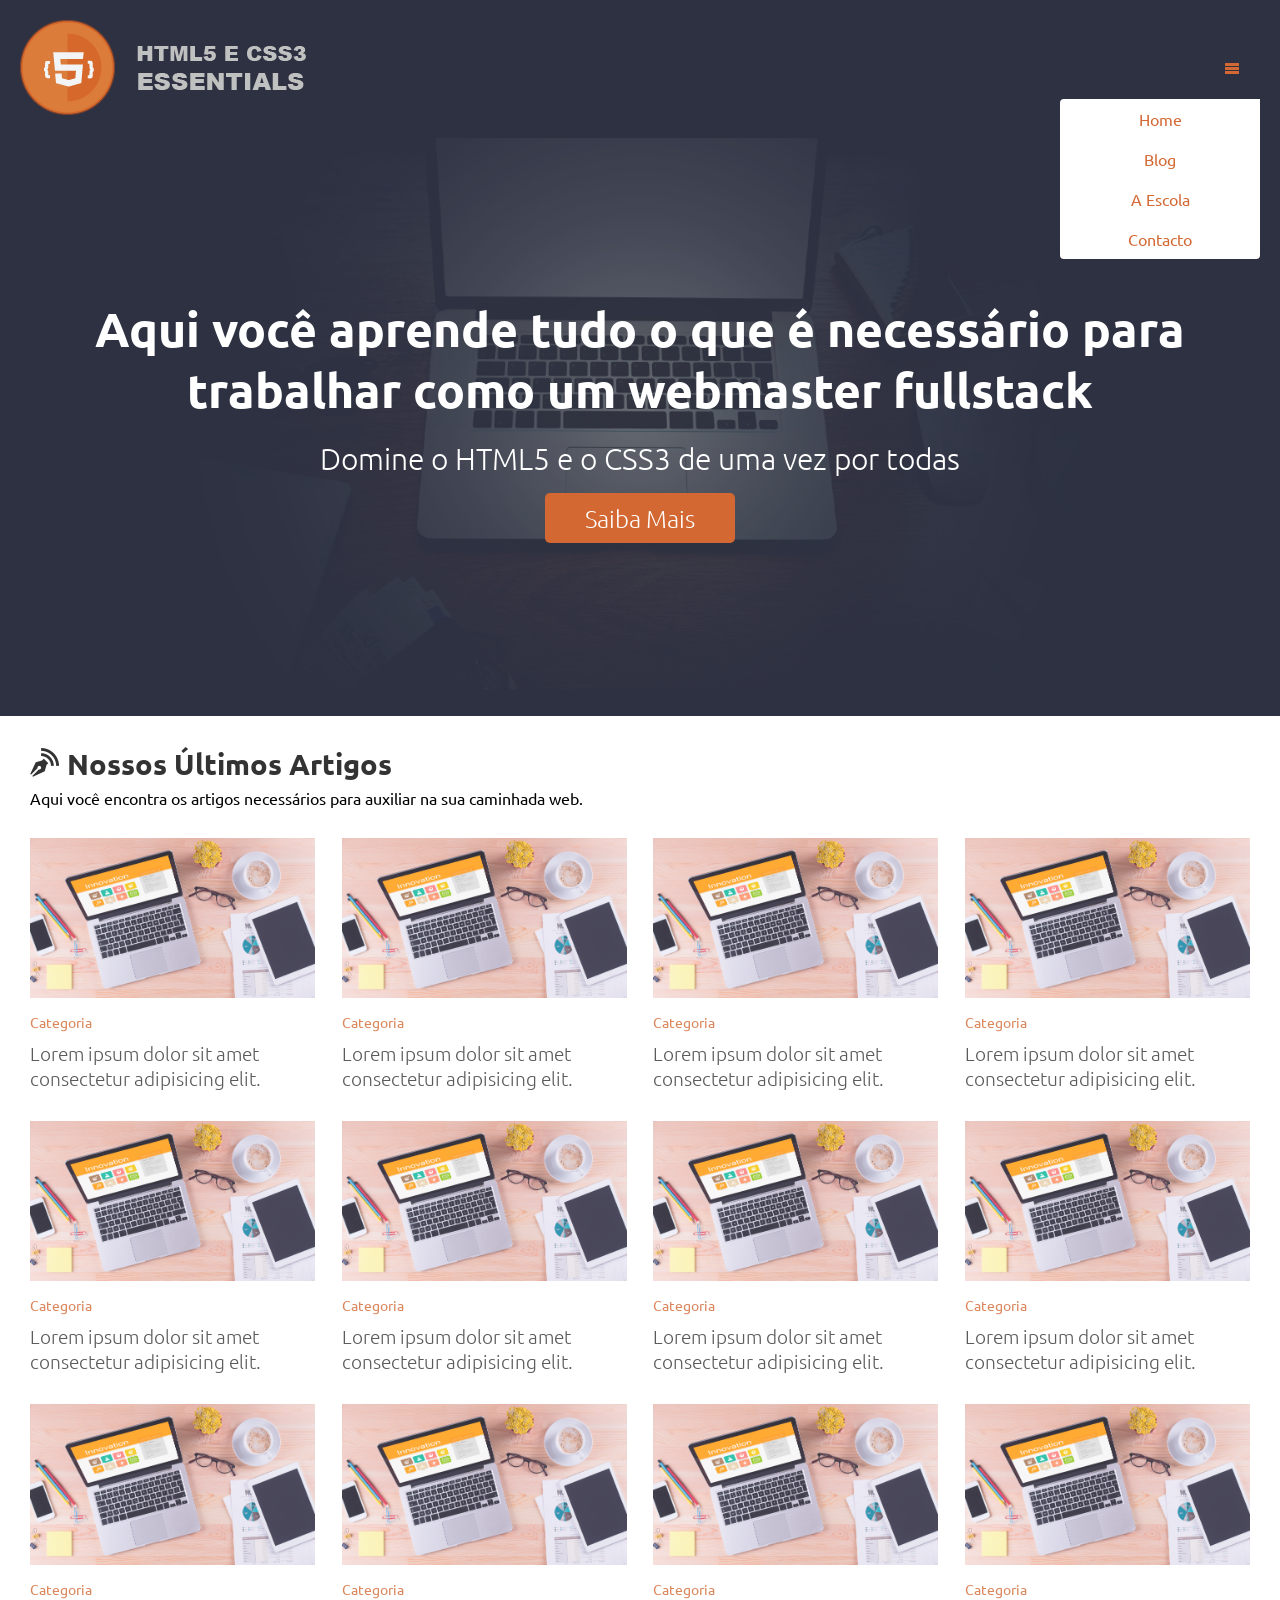
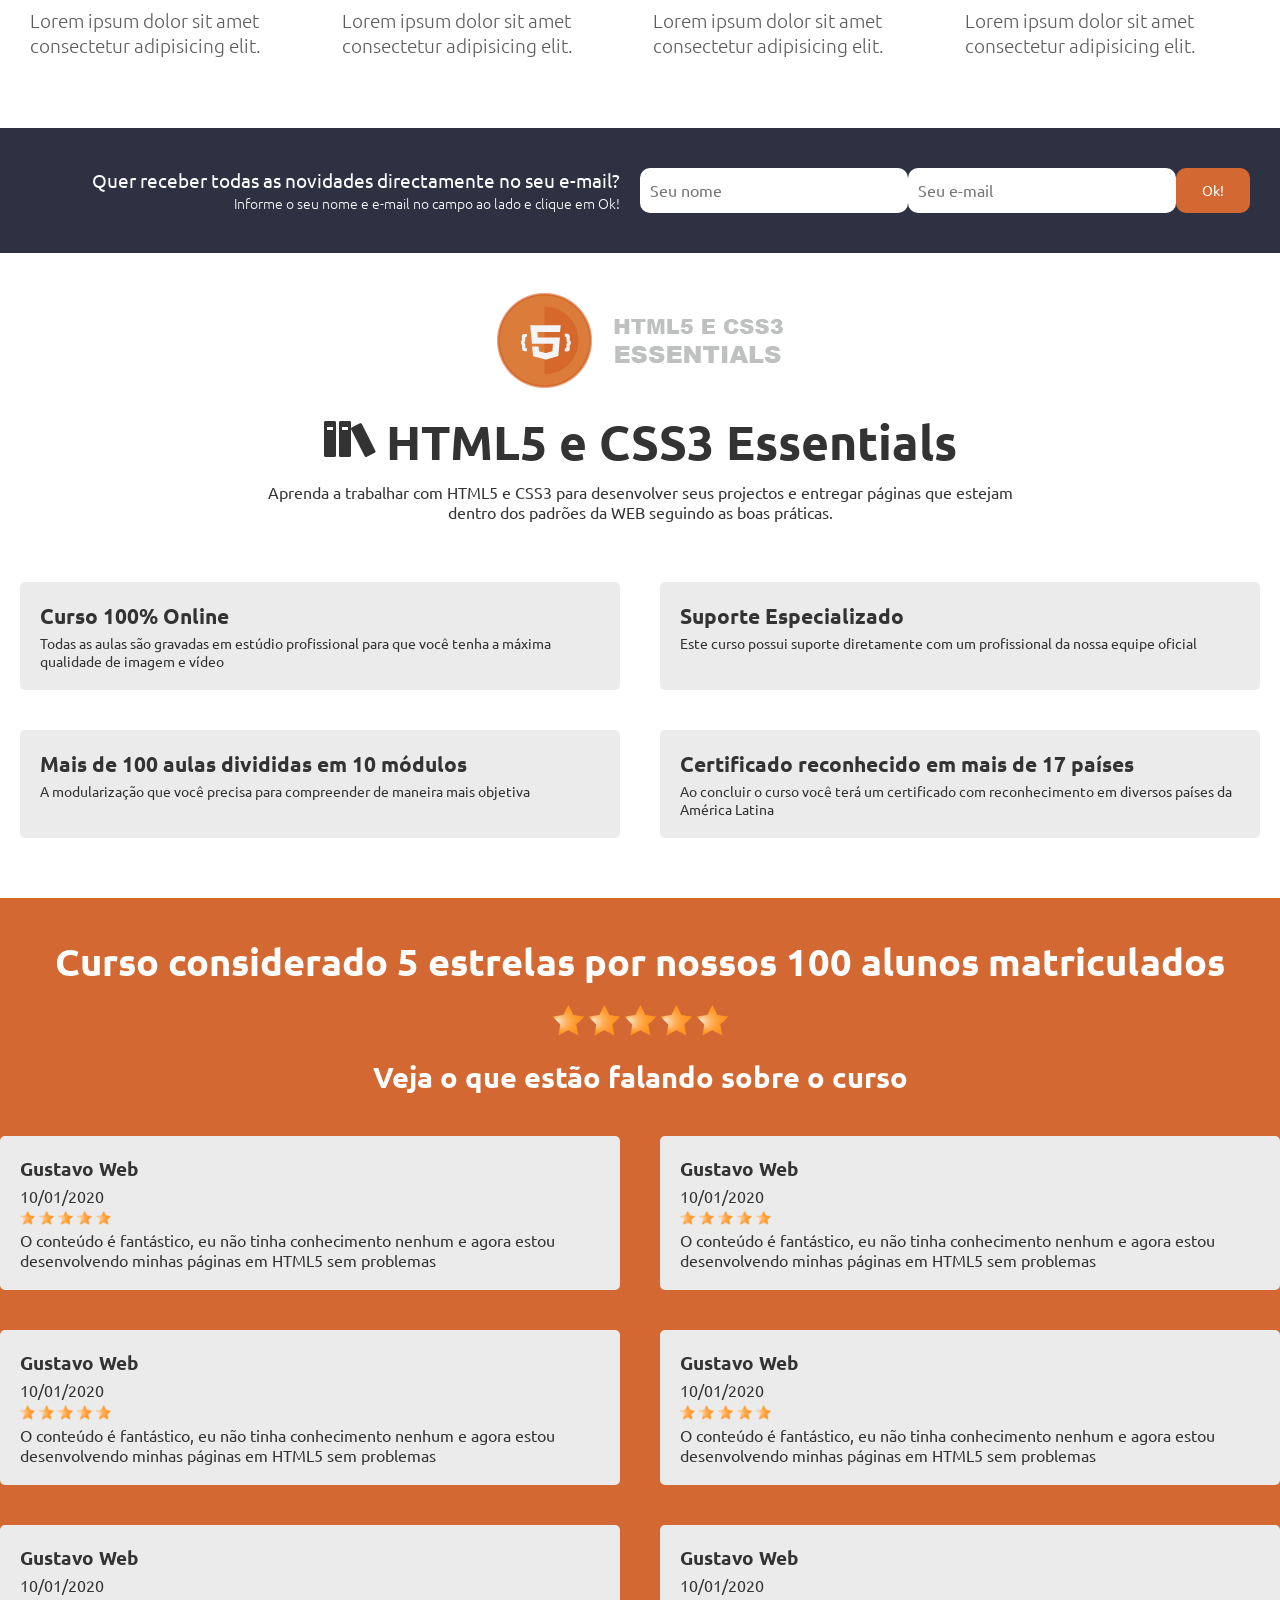
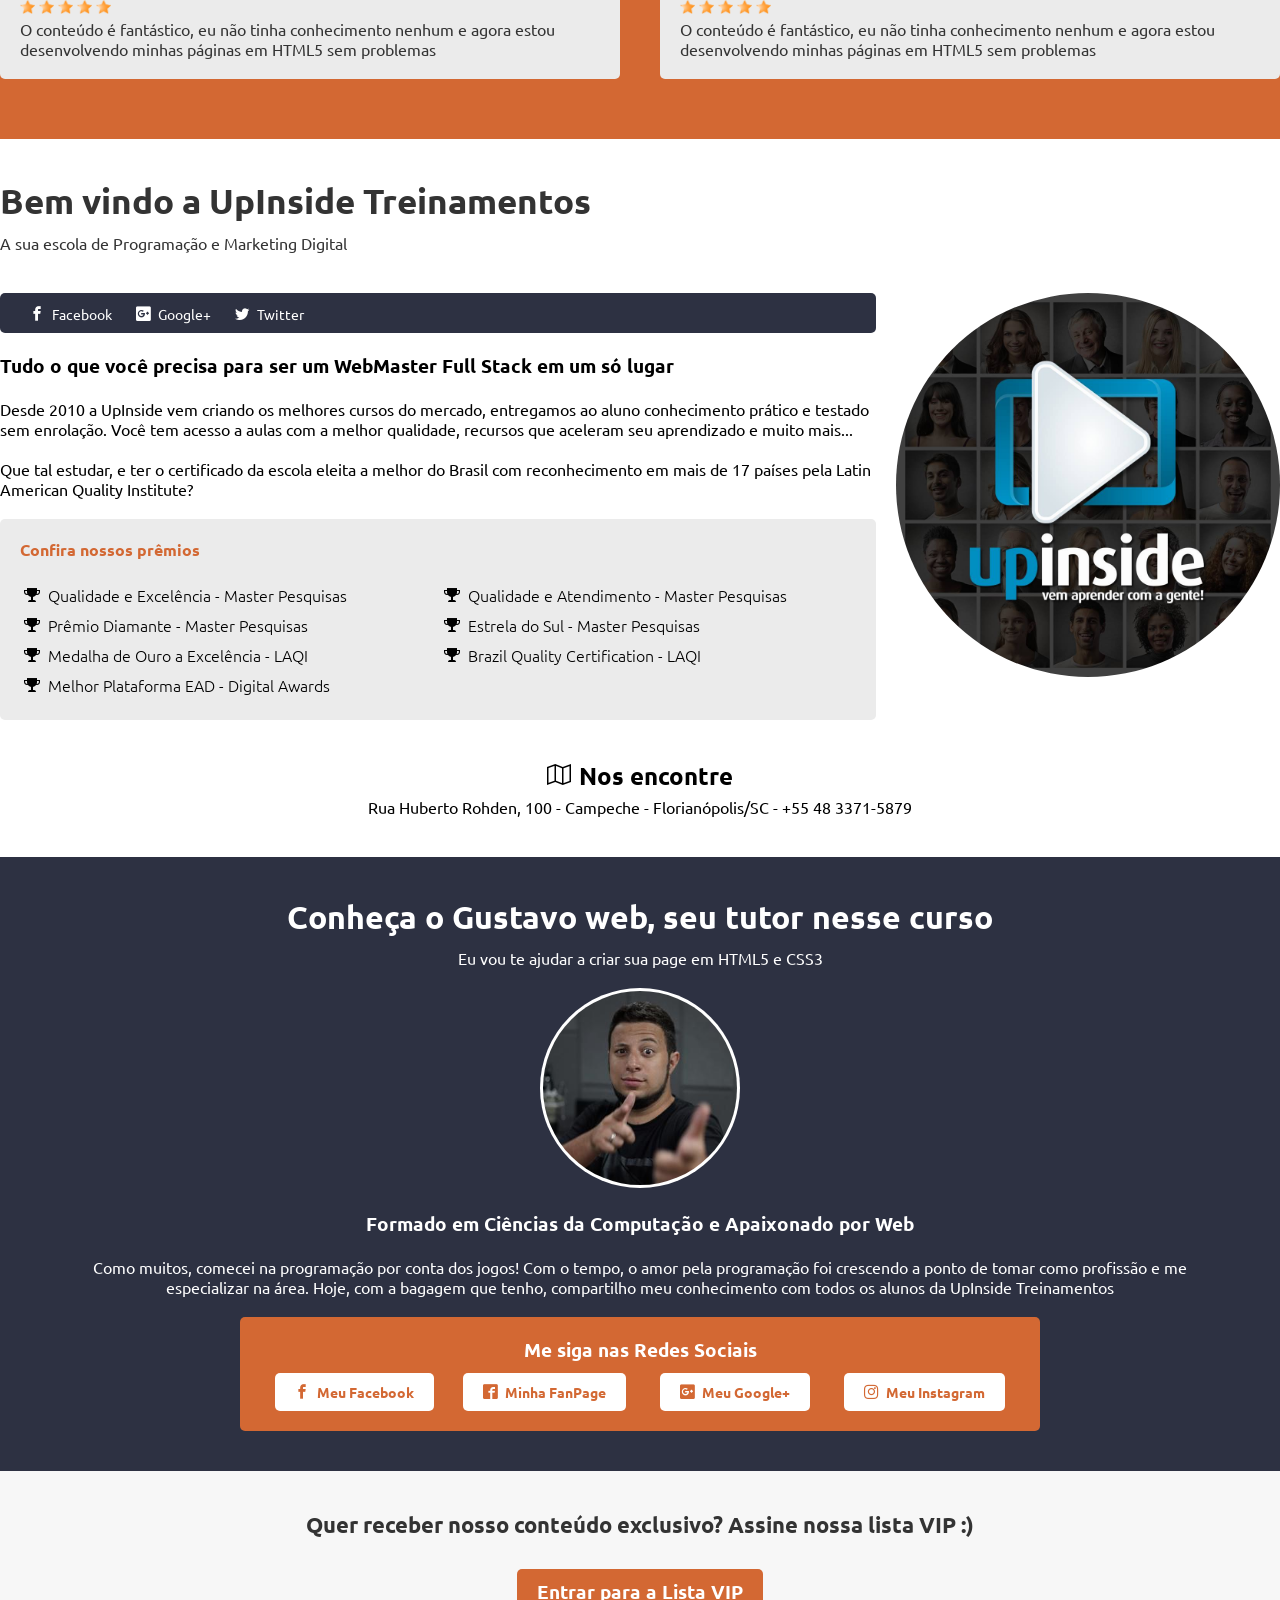
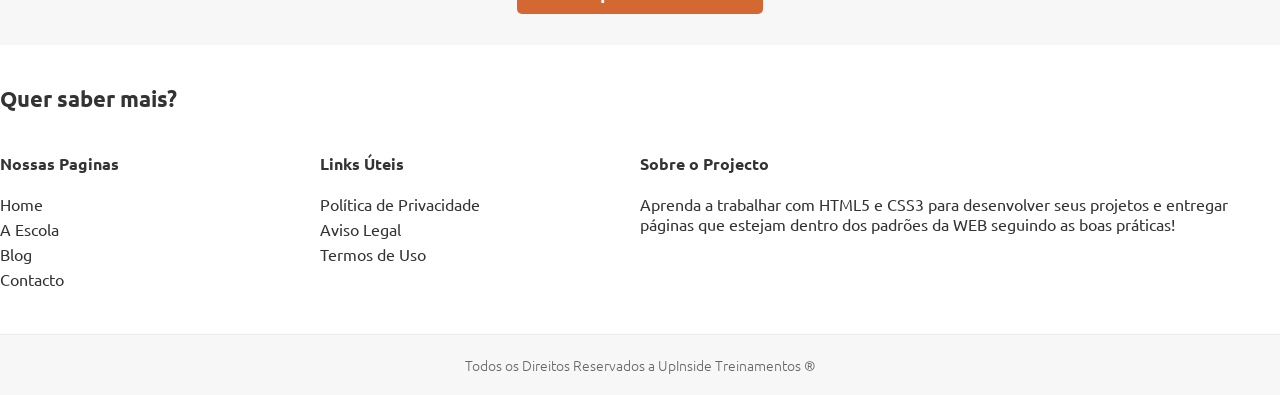
==== 07-responsivando-layout/index.html @ 3d7a9b1d "Criando o Menu Mobile" ====
<!DOCTYPE html>
<html lang="pt-PT">

<head>
    <title>HTML5 e CSS3 Essentials</title>
    <meta charset="UTF-8" />
    <meta name="viewport" content="width=device-width, initial-scale=1.0" />
    <link rel="stylesheet" href="_cdn/fonticon.css" type="text/css" />
    <link href="https://fonts.googleapis.com/css2?family=Ubuntu:wght@300;400;500;700&display=swap" rel="stylesheet" />
    <link rel="stylesheet" href="_cdn/boot.css" type="text/css" />
    <link rel="stylesheet" href="_cdn/style.css" type="text/css" />
</head>

<body>
    <header class="main_header">
        <div class="main_header_content">
            <a href="#" class="logo">
                <img src="_img/logo.png" alt="Bem-vindo ao projecto pratico HTML5 e CSS3 Essentals"
                    title="Bem-vindo ao projecto pratico HTML5 e CSS3 Essentals" />
            </a>

            <nav class="main_header_content_menu ds_none">
                <ul>
                    <li><a href="#">Home</a></li>
                    <li><a href="#">Blog</a></li>
                    <li><a href="#">A Escola</a></li>
                    <li><a href="#">Contacto</a></li>
                </ul>
            </nav>

            <nav class="main_header_content_menu_mobile">
                <ul>
                    <li>
                        <span class="main_header_content_menu_mobile_obj icon-menu icon-notext"></span>
                        <ul class="main_header_content_menu_mobile_sub">
                            <li><a href="#">Home</a></li>
                            <li><a href="#">Blog</a></li>
                            <li><a href="#">A Escola</a></li>
                            <li><a href="#">Contacto</a></li>
                        </ul>
                    </li>
                </ul>
            </nav>
        </div>
    </header>

    <main>
        <div class="main_cta">
            <article class="main_cta_content">
                <div class="main_cta_content_spacer">
                    <header>
                        <h1>
                            Aqui você aprende tudo o que é necessário para trabalhar como um
                            webmaster fullstack
                        </h1>
                        <p>Domine o HTML5 e o CSS3 de uma vez por todas</p>
                        <p>
                            <a href="#" class="btn">Saiba Mais</a>
                        </p>
                    </header>
                </div>
            </article>
        </div>

        <section class="main_blog">
            <header class="main_blog_header">
                <h1 class="icon-blog">Nossos Últimos Artigos</h1>
                <p>
                    Aqui você encontra os artigos necessários para auxiliar na sua
                    caminhada web.
                </p>
            </header>

            <article>
                <a href="#">
                    <img src="_img/post.jpg" alt="Lorem ipsum dolor" title="Lorem ipsum dolor" />
                </a>
                <p><a href="#" class="category">Categoria</a></p>
                <h2>
                    <a href="#" class="title">Lorem ipsum dolor sit amet consectetur adipisicing elit.</a>
                </h2>
            </article>

            <article>
                <a href="#">
                    <img src="_img/post.jpg" alt="Lorem ipsum dolor" title="Lorem ipsum dolor" />
                </a>
                <p><a href="#" class="category">Categoria</a></p>
                <h2>
                    <a href="#" class="title">Lorem ipsum dolor sit amet consectetur adipisicing elit.</a>
                </h2>
            </article>

            <article>
                <a href="#">
                    <img src="_img/post.jpg" alt="Lorem ipsum dolor" title="Lorem ipsum dolor" />
                </a>
                <p><a href="#" class="category">Categoria</a></p>
                <h2>
                    <a href="#" class="title">Lorem ipsum dolor sit amet consectetur adipisicing elit.</a>
                </h2>
            </article>

            <article>
                <a href="#">
                    <img src="_img/post.jpg" alt="Lorem ipsum dolor" title="Lorem ipsum dolor" />
                </a>
                <p><a href="#" class="category">Categoria</a></p>
                <h2>
                    <a href="#" class="title">Lorem ipsum dolor sit amet consectetur adipisicing elit.</a>
                </h2>
            </article>

            <article>
                <a href="#">
                    <img src="_img/post.jpg" alt="Lorem ipsum dolor" title="Lorem ipsum dolor" />
                </a>
                <p><a href="#" class="category">Categoria</a></p>
                <h2>
                    <a href="#" class="title">Lorem ipsum dolor sit amet consectetur adipisicing elit.</a>
                </h2>
            </article>

            <article>
                <a href="#">
                    <img src="_img/post.jpg" alt="Lorem ipsum dolor" title="Lorem ipsum dolor" />
                </a>
                <p><a href="#" class="category">Categoria</a></p>
                <h2>
                    <a href="#" class="title">Lorem ipsum dolor sit amet consectetur adipisicing elit.</a>
                </h2>
            </article>

            <article>
                <a href="#">
                    <img src="_img/post.jpg" alt="Lorem ipsum dolor" title="Lorem ipsum dolor" />
                </a>
                <p><a href="#" class="category">Categoria</a></p>
                <h2>
                    <a href="#" class="title">Lorem ipsum dolor sit amet consectetur adipisicing elit.</a>
                </h2>
            </article>

            <article>
                <a href="#">
                    <img src="_img/post.jpg" alt="Lorem ipsum dolor" title="Lorem ipsum dolor" />
                </a>
                <p><a href="#" class="category">Categoria</a></p>
                <h2>
                    <a href="#" class="title">Lorem ipsum dolor sit amet consectetur adipisicing elit.</a>
                </h2>
            </article>

            <article>
                <a href="#">
                    <img src="_img/post.jpg" alt="Lorem ipsum dolor" title="Lorem ipsum dolor" />
                </a>
                <p><a href="#" class="category">Categoria</a></p>
                <h2>
                    <a href="#" class="title">Lorem ipsum dolor sit amet consectetur adipisicing elit.</a>
                </h2>
            </article>

            <article>
                <a href="#">
                    <img src="_img/post.jpg" alt="Lorem ipsum dolor" title="Lorem ipsum dolor" />
                </a>
                <p><a href="#" class="category">Categoria</a></p>
                <h2>
                    <a href="#" class="title">Lorem ipsum dolor sit amet consectetur adipisicing elit.</a>
                </h2>
            </article>

            <article>
                <a href="#">
                    <img src="_img/post.jpg" alt="Lorem ipsum dolor" title="Lorem ipsum dolor" />
                </a>
                <p><a href="#" class="category">Categoria</a></p>
                <h2>
                    <a href="#" class="title">Lorem ipsum dolor sit amet consectetur adipisicing elit.</a>
                </h2>
            </article>

            <article>
                <a href="#">
                    <img src="_img/post.jpg" alt="Lorem ipsum dolor" title="Lorem ipsum dolor" />
                </a>
                <p><a href="#" class="category">Categoria</a></p>
                <h2>
                    <a href="#" class="title">Lorem ipsum dolor sit amet consectetur adipisicing elit.</a>
                </h2>
            </article>
        </section>

        <article class="main_optin">
            <div class="main_optin_content">
                <header>
                    <h1>Quer receber todas as novidades directamente no seu e-mail?</h1>
                    <p>Informe o seu nome e e-mail no campo ao lado e clique em Ok!</p>
                </header>

                <form>
                    <input type="text" name="nome" id="name" placeholder="Seu nome" />
                    <input type="email" name="email" id="email" placeholder="Seu e-mail" />
                    <button type="submit">Ok!</button>
                </form>
            </div>
        </article>

        <section class="main_course">
            <header class="main_course_header">
                <img src="_img/logo.png" alt="HTML5 e CSS3 Essentials" title="HTML5 e CSS3 Essentials" />
                <h1 class="icon-books">HTML5 e CSS3 Essentials</h1>
                <p>
                    Aprenda a trabalhar com HTML5 e CSS3 para desenvolver seus projectos
                    e entregar páginas que estejam dentro dos padrões da WEB seguindo as
                    boas práticas.
                </p>
            </header>

            <div class="main_course_content">
                <article>
                    <header>
                        <h2>Curso 100% Online</h2>
                        <p>
                            Todas as aulas são gravadas em estúdio profissional para que
                            você tenha a máxima qualidade de imagem e vídeo
                        </p>
                    </header>
                </article>

                <article>
                    <header>
                        <h2>Suporte Especializado</h2>
                        <p>
                            Este curso possui suporte diretamente com um profissional da
                            nossa equipe oficial
                        </p>
                    </header>
                </article>

                <article>
                    <header>
                        <h2>Mais de 100 aulas divididas em 10 módulos</h2>
                        <p>
                            A modularização que você precisa para compreender de maneira
                            mais objetiva
                        </p>
                    </header>
                </article>

                <article>
                    <header>
                        <h2>Certificado reconhecido em mais de 17 países</h2>
                        <p>
                            Ao concluir o curso você terá um certificado com reconhecimento
                            em diversos países da América Latina
                        </p>
                    </header>
                </article>
            </div>

            <div class="main_course_fullwidth">
                <div class="main_course_rating_content">
                    <article class="main_course_rating_content_title">
                        <header>
                            <h2>
                                Curso considerado 5 estrelas por nossos 100 alunos
                                matriculados
                            </h2>
                        </header>

                        <img src="_img/star.png" alt="Reviews do curso HTML5 e CSS3 Essentials"
                            title="Reviews do curso HTML5 e CSS3 Essentials" />
                        <img src="_img/star.png" alt="Reviews do curso HTML5 e CSS3 Essentials"
                            title="Reviews do curso HTML5 e CSS3 Essentials" />
                        <img src="_img/star.png" alt="Reviews do curso HTML5 e CSS3 Essentials"
                            title="Reviews do curso HTML5 e CSS3 Essentials" />
                        <img src="_img/star.png" alt="Reviews do curso HTML5 e CSS3 Essentials"
                            title="Reviews do curso HTML5 e CSS3 Essentials" />
                        <img src="_img/star.png" alt="Reviews do curso HTML5 e CSS3 Essentials"
                            title="Reviews do curso HTML5 e CSS3 Essentials" />
                    </article>

                    <section class="main_course_rating_content_comment">
                        <header>
                            <h2>Veja o que estão falando sobre o curso</h2>
                        </header>

                        <article>
                            <header>
                                <h3>Gustavo Web</h3>
                                <p>10/01/2020</p>
                                <img src="_img/star.png" alt="Reviews do curso HTML5 e CSS3 Essentials"
                                    title="Reviews do curso HTML5 e CSS3 Essentials" />
                                <img src="_img/star.png" alt="Reviews do curso HTML5 e CSS3 Essentials"
                                    title="Reviews do curso HTML5 e CSS3 Essentials" />
                                <img src="_img/star.png" alt="Reviews do curso HTML5 e CSS3 Essentials"
                                    title="Reviews do curso HTML5 e CSS3 Essentials" />
                                <img src="_img/star.png" alt="Reviews do curso HTML5 e CSS3 Essentials"
                                    title="Reviews do curso HTML5 e CSS3 Essentials" />
                                <img src="_img/star.png" alt="Reviews do curso HTML5 e CSS3 Essentials"
                                    title="Reviews do curso HTML5 e CSS3 Essentials" />
                            </header>
                            <p>
                                O conteúdo é fantástico, eu não tinha conhecimento nenhum e
                                agora estou desenvolvendo minhas páginas em HTML5 sem
                                problemas
                            </p>
                        </article>

                        <article>
                            <header>
                                <h3>Gustavo Web</h3>
                                <p>10/01/2020</p>
                                <img src="_img/star.png" alt="Reviews do curso HTML5 e CSS3 Essentials"
                                    title="Reviews do curso HTML5 e CSS3 Essentials" />
                                <img src="_img/star.png" alt="Reviews do curso HTML5 e CSS3 Essentials"
                                    title="Reviews do curso HTML5 e CSS3 Essentials" />
                                <img src="_img/star.png" alt="Reviews do curso HTML5 e CSS3 Essentials"
                                    title="Reviews do curso HTML5 e CSS3 Essentials" />
                                <img src="_img/star.png" alt="Reviews do curso HTML5 e CSS3 Essentials"
                                    title="Reviews do curso HTML5 e CSS3 Essentials" />
                                <img src="_img/star.png" alt="Reviews do curso HTML5 e CSS3 Essentials"
                                    title="Reviews do curso HTML5 e CSS3 Essentials" />
                            </header>
                            <p>
                                O conteúdo é fantástico, eu não tinha conhecimento nenhum e
                                agora estou desenvolvendo minhas páginas em HTML5 sem
                                problemas
                            </p>
                        </article>

                        <article>
                            <header>
                                <h3>Gustavo Web</h3>
                                <p>10/01/2020</p>
                                <img src="_img/star.png" alt="Reviews do curso HTML5 e CSS3 Essentials"
                                    title="Reviews do curso HTML5 e CSS3 Essentials" />
                                <img src="_img/star.png" alt="Reviews do curso HTML5 e CSS3 Essentials"
                                    title="Reviews do curso HTML5 e CSS3 Essentials" />
                                <img src="_img/star.png" alt="Reviews do curso HTML5 e CSS3 Essentials"
                                    title="Reviews do curso HTML5 e CSS3 Essentials" />
                                <img src="_img/star.png" alt="Reviews do curso HTML5 e CSS3 Essentials"
                                    title="Reviews do curso HTML5 e CSS3 Essentials" />
                                <img src="_img/star.png" alt="Reviews do curso HTML5 e CSS3 Essentials"
                                    title="Reviews do curso HTML5 e CSS3 Essentials" />
                            </header>
                            <p>
                                O conteúdo é fantástico, eu não tinha conhecimento nenhum e
                                agora estou desenvolvendo minhas páginas em HTML5 sem
                                problemas
                            </p>
                        </article>

                        <article>
                            <header>
                                <h3>Gustavo Web</h3>
                                <p>10/01/2020</p>
                                <img src="_img/star.png" alt="Reviews do curso HTML5 e CSS3 Essentials"
                                    title="Reviews do curso HTML5 e CSS3 Essentials" />
                                <img src="_img/star.png" alt="Reviews do curso HTML5 e CSS3 Essentials"
                                    title="Reviews do curso HTML5 e CSS3 Essentials" />
                                <img src="_img/star.png" alt="Reviews do curso HTML5 e CSS3 Essentials"
                                    title="Reviews do curso HTML5 e CSS3 Essentials" />
                                <img src="_img/star.png" alt="Reviews do curso HTML5 e CSS3 Essentials"
                                    title="Reviews do curso HTML5 e CSS3 Essentials" />
                                <img src="_img/star.png" alt="Reviews do curso HTML5 e CSS3 Essentials"
                                    title="Reviews do curso HTML5 e CSS3 Essentials" />
                            </header>
                            <p>
                                O conteúdo é fantástico, eu não tinha conhecimento nenhum e
                                agora estou desenvolvendo minhas páginas em HTML5 sem
                                problemas
                            </p>
                        </article>

                        <article>
                            <header>
                                <h3>Gustavo Web</h3>
                                <p>10/01/2020</p>
                                <img src="_img/star.png" alt="Reviews do curso HTML5 e CSS3 Essentials"
                                    title="Reviews do curso HTML5 e CSS3 Essentials" />
                                <img src="_img/star.png" alt="Reviews do curso HTML5 e CSS3 Essentials"
                                    title="Reviews do curso HTML5 e CSS3 Essentials" />
                                <img src="_img/star.png" alt="Reviews do curso HTML5 e CSS3 Essentials"
                                    title="Reviews do curso HTML5 e CSS3 Essentials" />
                                <img src="_img/star.png" alt="Reviews do curso HTML5 e CSS3 Essentials"
                                    title="Reviews do curso HTML5 e CSS3 Essentials" />
                                <img src="_img/star.png" alt="Reviews do curso HTML5 e CSS3 Essentials"
                                    title="Reviews do curso HTML5 e CSS3 Essentials" />
                            </header>
                            <p>
                                O conteúdo é fantástico, eu não tinha conhecimento nenhum e
                                agora estou desenvolvendo minhas páginas em HTML5 sem
                                problemas
                            </p>
                        </article>

                        <article>
                            <header>
                                <h3>Gustavo Web</h3>
                                <p>10/01/2020</p>
                                <img src="_img/star.png" alt="Reviews do curso HTML5 e CSS3 Essentials"
                                    title="Reviews do curso HTML5 e CSS3 Essentials" />
                                <img src="_img/star.png" alt="Reviews do curso HTML5 e CSS3 Essentials"
                                    title="Reviews do curso HTML5 e CSS3 Essentials" />
                                <img src="_img/star.png" alt="Reviews do curso HTML5 e CSS3 Essentials"
                                    title="Reviews do curso HTML5 e CSS3 Essentials" />
                                <img src="_img/star.png" alt="Reviews do curso HTML5 e CSS3 Essentials"
                                    title="Reviews do curso HTML5 e CSS3 Essentials" />
                                <img src="_img/star.png" alt="Reviews do curso HTML5 e CSS3 Essentials"
                                    title="Reviews do curso HTML5 e CSS3 Essentials" />
                            </header>
                            <p>
                                O conteúdo é fantástico, eu não tinha conhecimento nenhum e
                                agora estou desenvolvendo minhas páginas em HTML5 sem
                                problemas
                            </p>
                        </article>
                    </section>
                </div>
            </div>
        </section>

        <div class="main_school">
            <section class="main_school_content">
                <header class="main_school_header">
                    <h1>Bem vindo a UpInside Treinamentos</h1>
                    <p>A sua escola de Programação e Marketing Digital</p>
                </header>

                <div class="main_school_content_left">
                    <article class="main_school_content_left_content">
                        <header>
                            <p>
                                <a href="#"><span class="icon-facebook">Facebook</a></span>
                                <a href="#"><span class="icon-google-plus2">Google+</a></span>
                                <a href="#"><span class="icon-twitter">Twitter</a></span>
                            </p>
                            <h2>
                                Tudo o que você precisa para ser um WebMaster Full Stack em um
                                só lugar
                            </h2>
                        </header>

                        <p>
                            Desde 2010 a UpInside vem criando os melhores cursos do mercado,
                            entregamos ao aluno conhecimento prático e testado sem enrolação.
                            Você tem acesso a aulas com a melhor qualidade, recursos que
                            aceleram seu aprendizado e muito mais...
                        </p>
                        <p>
                            Que tal estudar, e ter o certificado da escola eleita a melhor do
                            Brasil com reconhecimento em mais de 17 países pela Latin American
                            Quality Institute?
                        </p>
                    </article>

                    <section class="main_school_list">
                        <header>
                            <h2>Confira nossos prêmios</h2>
                        </header>

                        <article>
                            <header>
                                <h3 class="icon-trophy">Qualidade e Excelência - Master Pesquisas</h3>
                            </header>
                        </article>

                        <article>
                            <header>
                                <h3 class="icon-trophy">Qualidade e Atendimento - Master Pesquisas</h3>
                            </header>
                        </article>

                        <article>
                            <header>
                                <h3 class="icon-trophy">Prêmio Diamante - Master Pesquisas</h3>
                            </header>
                        </article>

                        <article>
                            <header>
                                <h3 class="icon-trophy">Estrela do Sul - Master Pesquisas</h3>
                            </header>
                        </article>

                        <article>
                            <header>
                                <h3 class="icon-trophy">Medalha de Ouro a Excelência - LAQI</h3>
                            </header>
                        </article>

                        <article>
                            <header>
                                <h3 class="icon-trophy">Brazil Quality Certification - LAQI</h3>
                            </header>
                        </article>

                        <article>
                            <header>
                                <h3 class="icon-trophy">Melhor Plataforma EAD - Digital Awards</h3>
                            </header>
                        </article>
                    </section>
                </div>

                <div class="main_school_content_right">
                    <img src="_img/upinside.jpg" alt="UpInside Treinamentos" title="UpInside Treinamentos" />
                </div>

                <article class="main_school_address">
                    <header>
                        <h2 class="icon-map2">Nos encontre</h2>
                    </header>
                    <p>
                        Rua Huberto Rohden, 100 - Campeche - Florianópolis/SC - +55 48
                        3371-5879
                    </p>
                </article>
            </section>
        </div>

        <section class="main_tutor">
            <div class="main_tutor_content">
                <header>
                    <h1>Conheça o Gustavo web, seu tutor nesse curso</h1>
                    <p>Eu vou te ajudar a criar sua page em HTML5 e CSS3</p>
                </header>

                <div class="main_tutor_content_img">
                    <img src="_img/gustavoweb.jpg" alt="Gustavo Web" title="Gustavo Web" />
                </div>

                <article class="main_course_content_history">
                    <header>
                        <h2>Formado em Ciências da Computação e Apaixonado por Web</h2>
                    </header>

                    <p>
                        Como muitos, comecei na programação por conta dos jogos! Com o
                        tempo, o amor pela programação foi crescendo a ponto de tomar como
                        profissão e me especializar na área. Hoje, com a bagagem que tenho,
                        compartilho meu conhecimento com todos os alunos da UpInside
                        Treinamentos
                    </p>
                </article>

                <section class="main_tutor_social_network">
                    <header>
                        <h2>Me siga nas Redes Sociais</h2>
                    </header>

                    <article>
                        <header>
                            <h3><a class="icon-facebook" href="#">Meu Facebook</a></h3>
                        </header>
                    </article>

                    <article>
                        <header>
                            <h3><a class="icon-facebook2" href="#">Minha FanPage</a></h3>
                        </header>
                    </article>

                    <article>
                        <header>
                            <h3><a class="icon-google-plus2" href="#">Meu Google+</a></h3>
                        </header>
                    </article>

                    <article>
                        <header>
                            <h3><a class="icon-instagram" href="#">Meu Instagram</a></h3>
                        </header>
                    </article>
                </section>
            </div>
        </section>
    </main>

    <section class="main_optin_footer">
        <div class="main_optin_footer_content">
            <header>
                <h1>
                    Quer receber nosso conteúdo exclusivo? Assine nossa lista VIP :)
                </h1>
            </header>

            <article>
                <header>
                    <h2><a href="#" class="btn">Entrar para a Lista VIP</a></h2>
                </header>
            </article>
        </div>
    </section>

    <section class="main_footer">
        <header>
            <h1>Quer saber mais?</h1>
        </header>

        <article class="main_footer_our_pages">
            <header>
                <h2>Nossas Paginas</h2>
            </header>

            <ul>
                <li><a href="#">Home</a></li>
                <li><a href="#">A Escola</a></li>
                <li><a href="#">Blog</a></li>
                <li><a href="#">Contacto</a></li>
            </ul>
        </article>

        <article class="main_footer_links">
            <header>
                <h2>Links Úteis</h2>
            </header>

            <ul>
                <li><a href="#">Política de Privacidade</a></li>
                <li><a href="#">Aviso Legal</a></li>
                <li><a href="#">Termos de Uso</a></li>
            </ul>
        </article>

        <article class="main_footer_about">
            <header>
                <h2>Sobre o Projecto</h2>
            </header>

            <p>
                Aprenda a trabalhar com HTML5 e CSS3 para desenvolver seus projetos e
                entregar páginas que estejam dentro dos padrões da WEB seguindo as
                boas práticas!
            </p>
        </article>
    </section>

    <footer class="main_footer_rights">
        <p>Todos os Direitos Reservados a UpInside Treinamentos ®</p>
    </footer>
</body>

</html>
---- 07-responsivando-layout/_cdn/fonticon.css ----
@font-face {
    font-family: 'icomoon';
    src:    url('fonts/icomoon.eot?y0waze');
    src:    url('fonts/icomoon.eot?y0waze#iefix') format('embedded-opentype'),
        url('fonts/icomoon.ttf?y0waze') format('truetype'),
        url('fonts/icomoon.woff?y0waze') format('woff'),
        url('fonts/icomoon.svg?y0waze#icomoon') format('svg');
    font-weight: normal;
    font-style: normal;
}

[class^="icon-"]:before, [class*=" icon-"]:before {
    font-family: 'icomoon';
    speak: none;
    font-style: normal;
    font-weight: normal;
    font-variant: normal;
    text-transform: none;
    line-height: 1.2;
    font-size: 1em;
    margin-right: 8px;


    /* Render Font */
    -webkit-font-smoothing: antialiased;
    -moz-osx-font-smoothing: grayscale;
}

.icon-notext,
.icon-notext:before{
    margin: 0 !important;
    text-align: center;
}

.icon-home:before {
    content: "\e900";
}
.icon-home2:before {
    content: "\e901";
}
.icon-home3:before {
    content: "\e902";
}
.icon-office:before {
    content: "\e903";
}
.icon-newspaper:before {
    content: "\e904";
}
.icon-pencil:before {
    content: "\e905";
}
.icon-pencil2:before {
    content: "\e906";
}
.icon-quill:before {
    content: "\e907";
}
.icon-pen:before {
    content: "\e908";
}
.icon-blog:before {
    content: "\e909";
}
.icon-eyedropper:before {
    content: "\e90a";
}
.icon-droplet:before {
    content: "\e90b";
}
.icon-paint-format:before {
    content: "\e90c";
}
.icon-image:before {
    content: "\e90d";
}
.icon-images:before {
    content: "\e90e";
}
.icon-camera:before {
    content: "\e90f";
}
.icon-headphones:before {
    content: "\e910";
}
.icon-music:before {
    content: "\e911";
}
.icon-play:before {
    content: "\e912";
}
.icon-film:before {
    content: "\e913";
}
.icon-video-camera:before {
    content: "\e914";
}
.icon-dice:before {
    content: "\e915";
}
.icon-pacman:before {
    content: "\e916";
}
.icon-spades:before {
    content: "\e917";
}
.icon-clubs:before {
    content: "\e918";
}
.icon-diamonds:before {
    content: "\e919";
}
.icon-bullhorn:before {
    content: "\e91a";
}
.icon-connection:before {
    content: "\e91b";
}
.icon-podcast:before {
    content: "\e91c";
}
.icon-feed:before {
    content: "\e91d";
}
.icon-mic:before {
    content: "\e91e";
}
.icon-book:before {
    content: "\e91f";
}
.icon-books:before {
    content: "\e920";
}
.icon-library:before {
    content: "\e921";
}
.icon-file-text:before {
    content: "\e922";
}
.icon-profile:before {
    content: "\e923";
}
.icon-file-empty:before {
    content: "\e924";
}
.icon-files-empty:before {
    content: "\e925";
}
.icon-file-text2:before {
    content: "\e926";
}
.icon-file-picture:before {
    content: "\e927";
}
.icon-file-music:before {
    content: "\e928";
}
.icon-file-play:before {
    content: "\e929";
}
.icon-file-video:before {
    content: "\e92a";
}
.icon-file-zip:before {
    content: "\e92b";
}
.icon-copy:before {
    content: "\e92c";
}
.icon-paste:before {
    content: "\e92d";
}
.icon-stack:before {
    content: "\e92e";
}
.icon-folder:before {
    content: "\e92f";
}
.icon-folder-open:before {
    content: "\e930";
}
.icon-folder-plus:before {
    content: "\e931";
}
.icon-folder-minus:before {
    content: "\e932";
}
.icon-folder-download:before {
    content: "\e933";
}
.icon-folder-upload:before {
    content: "\e934";
}
.icon-price-tag:before {
    content: "\e935";
}
.icon-price-tags:before {
    content: "\e936";
}
.icon-barcode:before {
    content: "\e937";
}
.icon-qrcode:before {
    content: "\e938";
}
.icon-ticket:before {
    content: "\e939";
}
.icon-cart:before {
    content: "\e93a";
}
.icon-coin-dollar:before {
    content: "\e93b";
}
.icon-coin-euro:before {
    content: "\e93c";
}
.icon-coin-pound:before {
    content: "\e93d";
}
.icon-coin-yen:before {
    content: "\e93e";
}
.icon-credit-card:before {
    content: "\e93f";
}
.icon-calculator:before {
    content: "\e940";
}
.icon-lifebuoy:before {
    content: "\e941";
}
.icon-phone:before {
    content: "\e942";
}
.icon-phone-hang-up:before {
    content: "\e943";
}
.icon-address-book:before {
    content: "\e944";
}
.icon-envelop:before {
    content: "\e945";
}
.icon-pushpin:before {
    content: "\e946";
}
.icon-location:before {
    content: "\e947";
}
.icon-location2:before {
    content: "\e948";
}
.icon-compass:before {
    content: "\e949";
}
.icon-compass2:before {
    content: "\e94a";
}
.icon-map:before {
    content: "\e94b";
}
.icon-map2:before {
    content: "\e94c";
}
.icon-history:before {
    content: "\e94d";
}
.icon-clock:before {
    content: "\e94e";
}
.icon-clock2:before {
    content: "\e94f";
}
.icon-alarm:before {
    content: "\e950";
}
.icon-bell:before {
    content: "\e951";
}
.icon-stopwatch:before {
    content: "\e952";
}
.icon-calendar:before {
    content: "\e953";
}
.icon-printer:before {
    content: "\e954";
}
.icon-keyboard:before {
    content: "\e955";
}
.icon-display:before {
    content: "\e956";
}
.icon-laptop:before {
    content: "\e957";
}
.icon-mobile:before {
    content: "\e958";
}
.icon-mobile2:before {
    content: "\e959";
}
.icon-tablet:before {
    content: "\e95a";
}
.icon-tv:before {
    content: "\e95b";
}
.icon-drawer:before {
    content: "\e95c";
}
.icon-drawer2:before {
    content: "\e95d";
}
.icon-box-add:before {
    content: "\e95e";
}
.icon-box-remove:before {
    content: "\e95f";
}
.icon-download:before {
    content: "\e960";
}
.icon-upload:before {
    content: "\e961";
}
.icon-floppy-disk:before {
    content: "\e962";
}
.icon-drive:before {
    content: "\e963";
}
.icon-database:before {
    content: "\e964";
}
.icon-undo:before {
    content: "\e965";
}
.icon-redo:before {
    content: "\e966";
}
.icon-undo2:before {
    content: "\e967";
}
.icon-redo2:before {
    content: "\e968";
}
.icon-forward:before {
    content: "\e969";
}
.icon-reply:before {
    content: "\e96a";
}
.icon-bubble:before {
    content: "\e96b";
}
.icon-bubbles:before {
    content: "\e96c";
}
.icon-bubbles2:before {
    content: "\e96d";
}
.icon-bubble2:before {
    content: "\e96e";
}
.icon-bubbles3:before {
    content: "\e96f";
}
.icon-bubbles4:before {
    content: "\e970";
}
.icon-user:before {
    content: "\e971";
}
.icon-users:before {
    content: "\e972";
}
.icon-user-plus:before {
    content: "\e973";
}
.icon-user-minus:before {
    content: "\e974";
}
.icon-user-check:before {
    content: "\e975";
}
.icon-user-tie:before {
    content: "\e976";
}
.icon-quotes-left:before {
    content: "\e977";
}
.icon-quotes-right:before {
    content: "\e978";
}
.icon-hour-glass:before {
    content: "\e979";
}
.icon-spinner:before {
    content: "\e97a";
}
.icon-spinner2:before {
    content: "\e97b";
}
.icon-spinner3:before {
    content: "\e97c";
}
.icon-spinner4:before {
    content: "\e97d";
}
.icon-spinner5:before {
    content: "\e97e";
}
.icon-spinner6:before {
    content: "\e97f";
}
.icon-spinner7:before {
    content: "\e980";
}
.icon-spinner8:before {
    content: "\e981";
}
.icon-spinner9:before {
    content: "\e982";
}
.icon-spinner10:before {
    content: "\e983";
}
.icon-spinner11:before {
    content: "\e984";
}
.icon-binoculars:before {
    content: "\e985";
}
.icon-search:before {
    content: "\e986";
}
.icon-zoom-in:before {
    content: "\e987";
}
.icon-zoom-out:before {
    content: "\e988";
}
.icon-enlarge:before {
    content: "\e989";
}
.icon-shrink:before {
    content: "\e98a";
}
.icon-enlarge2:before {
    content: "\e98b";
}
.icon-shrink2:before {
    content: "\e98c";
}
.icon-key:before {
    content: "\e98d";
}
.icon-key2:before {
    content: "\e98e";
}
.icon-lock:before {
    content: "\e98f";
}
.icon-unlocked:before {
    content: "\e990";
}
.icon-wrench:before {
    content: "\e991";
}
.icon-equalizer:before {
    content: "\e992";
}
.icon-equalizer2:before {
    content: "\e993";
}
.icon-cog:before {
    content: "\e994";
}
.icon-cogs:before {
    content: "\e995";
}
.icon-hammer:before {
    content: "\e996";
}
.icon-magic-wand:before {
    content: "\e997";
}
.icon-aid-kit:before {
    content: "\e998";
}
.icon-bug:before {
    content: "\e999";
}
.icon-pie-chart:before {
    content: "\e99a";
}
.icon-stats-dots:before {
    content: "\e99b";
}
.icon-stats-bars:before {
    content: "\e99c";
}
.icon-stats-bars2:before {
    content: "\e99d";
}
.icon-trophy:before {
    content: "\e99e";
}
.icon-gift:before {
    content: "\e99f";
}
.icon-glass:before {
    content: "\e9a0";
}
.icon-glass2:before {
    content: "\e9a1";
}
.icon-mug:before {
    content: "\e9a2";
}
.icon-spoon-knife:before {
    content: "\e9a3";
}
.icon-leaf:before {
    content: "\e9a4";
}
.icon-rocket:before {
    content: "\e9a5";
}
.icon-meter:before {
    content: "\e9a6";
}
.icon-meter2:before {
    content: "\e9a7";
}
.icon-hammer2:before {
    content: "\e9a8";
}
.icon-fire:before {
    content: "\e9a9";
}
.icon-lab:before {
    content: "\e9aa";
}
.icon-magnet:before {
    content: "\e9ab";
}
.icon-bin:before {
    content: "\e9ac";
}
.icon-bin2:before {
    content: "\e9ad";
}
.icon-briefcase:before {
    content: "\e9ae";
}
.icon-airplane:before {
    content: "\e9af";
}
.icon-truck:before {
    content: "\e9b0";
}
.icon-road:before {
    content: "\e9b1";
}
.icon-accessibility:before {
    content: "\e9b2";
}
.icon-target:before {
    content: "\e9b3";
}
.icon-shield:before {
    content: "\e9b4";
}
.icon-power:before {
    content: "\e9b5";
}
.icon-switch:before {
    content: "\e9b6";
}
.icon-power-cord:before {
    content: "\e9b7";
}
.icon-clipboard:before {
    content: "\e9b8";
}
.icon-list-numbered:before {
    content: "\e9b9";
}
.icon-list:before {
    content: "\e9ba";
}
.icon-list2:before {
    content: "\e9bb";
}
.icon-tree:before {
    content: "\e9bc";
}
.icon-menu:before {
    content: "\e9bd";
}
.icon-menu2:before {
    content: "\e9be";
}
.icon-menu3:before {
    content: "\e9bf";
}
.icon-menu4:before {
    content: "\e9c0";
}
.icon-cloud:before {
    content: "\e9c1";
}
.icon-cloud-download:before {
    content: "\e9c2";
}
.icon-cloud-upload:before {
    content: "\e9c3";
}
.icon-cloud-check:before {
    content: "\e9c4";
}
.icon-download2:before {
    content: "\e9c5";
}
.icon-upload2:before {
    content: "\e9c6";
}
.icon-download3:before {
    content: "\e9c7";
}
.icon-upload3:before {
    content: "\e9c8";
}
.icon-sphere:before {
    content: "\e9c9";
}
.icon-earth:before {
    content: "\e9ca";
}
.icon-link:before {
    content: "\e9cb";
}
.icon-flag:before {
    content: "\e9cc";
}
.icon-attachment:before {
    content: "\e9cd";
}
.icon-eye:before {
    content: "\e9ce";
}
.icon-eye-plus:before {
    content: "\e9cf";
}
.icon-eye-minus:before {
    content: "\e9d0";
}
.icon-eye-blocked:before {
    content: "\e9d1";
}
.icon-bookmark:before {
    content: "\e9d2";
}
.icon-bookmarks:before {
    content: "\e9d3";
}
.icon-sun:before {
    content: "\e9d4";
}
.icon-contrast:before {
    content: "\e9d5";
}
.icon-brightness-contrast:before {
    content: "\e9d6";
}
.icon-star-empty:before {
    content: "\e9d7";
}
.icon-star-half:before {
    content: "\e9d8";
}
.icon-star-full:before {
    content: "\e9d9";
}
.icon-heart:before {
    content: "\e9da";
}
.icon-heart-broken:before {
    content: "\e9db";
}
.icon-man:before {
    content: "\e9dc";
}
.icon-woman:before {
    content: "\e9dd";
}
.icon-man-woman:before {
    content: "\e9de";
}
.icon-happy:before {
    content: "\e9df";
}
.icon-happy2:before {
    content: "\e9e0";
}
.icon-smile:before {
    content: "\e9e1";
}
.icon-smile2:before {
    content: "\e9e2";
}
.icon-tongue:before {
    content: "\e9e3";
}
.icon-tongue2:before {
    content: "\e9e4";
}
.icon-sad:before {
    content: "\e9e5";
}
.icon-sad2:before {
    content: "\e9e6";
}
.icon-wink:before {
    content: "\e9e7";
}
.icon-wink2:before {
    content: "\e9e8";
}
.icon-grin:before {
    content: "\e9e9";
}
.icon-grin2:before {
    content: "\e9ea";
}
.icon-cool:before {
    content: "\e9eb";
}
.icon-cool2:before {
    content: "\e9ec";
}
.icon-angry:before {
    content: "\e9ed";
}
.icon-angry2:before {
    content: "\e9ee";
}
.icon-evil:before {
    content: "\e9ef";
}
.icon-evil2:before {
    content: "\e9f0";
}
.icon-shocked:before {
    content: "\e9f1";
}
.icon-shocked2:before {
    content: "\e9f2";
}
.icon-baffled:before {
    content: "\e9f3";
}
.icon-baffled2:before {
    content: "\e9f4";
}
.icon-confused:before {
    content: "\e9f5";
}
.icon-confused2:before {
    content: "\e9f6";
}
.icon-neutral:before {
    content: "\e9f7";
}
.icon-neutral2:before {
    content: "\e9f8";
}
.icon-hipster:before {
    content: "\e9f9";
}
.icon-hipster2:before {
    content: "\e9fa";
}
.icon-wondering:before {
    content: "\e9fb";
}
.icon-wondering2:before {
    content: "\e9fc";
}
.icon-sleepy:before {
    content: "\e9fd";
}
.icon-sleepy2:before {
    content: "\e9fe";
}
.icon-frustrated:before {
    content: "\e9ff";
}
.icon-frustrated2:before {
    content: "\ea00";
}
.icon-crying:before {
    content: "\ea01";
}
.icon-crying2:before {
    content: "\ea02";
}
.icon-point-up:before {
    content: "\ea03";
}
.icon-point-right:before {
    content: "\ea04";
}
.icon-point-down:before {
    content: "\ea05";
}
.icon-point-left:before {
    content: "\ea06";
}
.icon-warning:before {
    content: "\ea07";
}
.icon-notification:before {
    content: "\ea08";
}
.icon-question:before {
    content: "\ea09";
}
.icon-plus:before {
    content: "\ea0a";
}
.icon-minus:before {
    content: "\ea0b";
}
.icon-info:before {
    content: "\ea0c";
}
.icon-cancel-circle:before {
    content: "\ea0d";
}
.icon-blocked:before {
    content: "\ea0e";
}
.icon-cross:before {
    content: "\ea0f";
}
.icon-checkmark:before {
    content: "\ea10";
}
.icon-checkmark2:before {
    content: "\ea11";
}
.icon-spell-check:before {
    content: "\ea12";
}
.icon-enter:before {
    content: "\ea13";
}
.icon-exit:before {
    content: "\ea14";
}
.icon-play2:before {
    content: "\ea15";
}
.icon-pause:before {
    content: "\ea16";
}
.icon-stop:before {
    content: "\ea17";
}
.icon-previous:before {
    content: "\ea18";
}
.icon-next:before {
    content: "\ea19";
}
.icon-backward:before {
    content: "\ea1a";
}
.icon-forward2:before {
    content: "\ea1b";
}
.icon-play3:before {
    content: "\ea1c";
}
.icon-pause2:before {
    content: "\ea1d";
}
.icon-stop2:before {
    content: "\ea1e";
}
.icon-backward2:before {
    content: "\ea1f";
}
.icon-forward3:before {
    content: "\ea20";
}
.icon-first:before {
    content: "\ea21";
}
.icon-last:before {
    content: "\ea22";
}
.icon-previous2:before {
    content: "\ea23";
}
.icon-next2:before {
    content: "\ea24";
}
.icon-eject:before {
    content: "\ea25";
}
.icon-volume-high:before {
    content: "\ea26";
}
.icon-volume-medium:before {
    content: "\ea27";
}
.icon-volume-low:before {
    content: "\ea28";
}
.icon-volume-mute:before {
    content: "\ea29";
}
.icon-volume-mute2:before {
    content: "\ea2a";
}
.icon-volume-increase:before {
    content: "\ea2b";
}
.icon-volume-decrease:before {
    content: "\ea2c";
}
.icon-loop:before {
    content: "\ea2d";
}
.icon-loop2:before {
    content: "\ea2e";
}
.icon-infinite:before {
    content: "\ea2f";
}
.icon-shuffle:before {
    content: "\ea30";
}
.icon-arrow-up-left:before {
    content: "\ea31";
}
.icon-arrow-up:before {
    content: "\ea32";
}
.icon-arrow-up-right:before {
    content: "\ea33";
}
.icon-arrow-right:before {
    content: "\ea34";
}
.icon-arrow-down-right:before {
    content: "\ea35";
}
.icon-arrow-down:before {
    content: "\ea36";
}
.icon-arrow-down-left:before {
    content: "\ea37";
}
.icon-arrow-left:before {
    content: "\ea38";
}
.icon-arrow-up-left2:before {
    content: "\ea39";
}
.icon-arrow-up2:before {
    content: "\ea3a";
}
.icon-arrow-up-right2:before {
    content: "\ea3b";
}
.icon-arrow-right2:before {
    content: "\ea3c";
}
.icon-arrow-down-right2:before {
    content: "\ea3d";
}
.icon-arrow-down2:before {
    content: "\ea3e";
}
.icon-arrow-down-left2:before {
    content: "\ea3f";
}
.icon-arrow-left2:before {
    content: "\ea40";
}
.icon-circle-up:before {
    content: "\ea41";
}
.icon-circle-right:before {
    content: "\ea42";
}
.icon-circle-down:before {
    content: "\ea43";
}
.icon-circle-left:before {
    content: "\ea44";
}
.icon-tab:before {
    content: "\ea45";
}
.icon-move-up:before {
    content: "\ea46";
}
.icon-move-down:before {
    content: "\ea47";
}
.icon-sort-alpha-asc:before {
    content: "\ea48";
}
.icon-sort-alpha-desc:before {
    content: "\ea49";
}
.icon-sort-numeric-asc:before {
    content: "\ea4a";
}
.icon-sort-numberic-desc:before {
    content: "\ea4b";
}
.icon-sort-amount-asc:before {
    content: "\ea4c";
}
.icon-sort-amount-desc:before {
    content: "\ea4d";
}
.icon-command:before {
    content: "\ea4e";
}
.icon-shift:before {
    content: "\ea4f";
}
.icon-ctrl:before {
    content: "\ea50";
}
.icon-opt:before {
    content: "\ea51";
}
.icon-checkbox-checked:before {
    content: "\ea52";
}
.icon-checkbox-unchecked:before {
    content: "\ea53";
}
.icon-radio-checked:before {
    content: "\ea54";
}
.icon-radio-checked2:before {
    content: "\ea55";
}
.icon-radio-unchecked:before {
    content: "\ea56";
}
.icon-crop:before {
    content: "\ea57";
}
.icon-make-group:before {
    content: "\ea58";
}
.icon-ungroup:before {
    content: "\ea59";
}
.icon-scissors:before {
    content: "\ea5a";
}
.icon-filter:before {
    content: "\ea5b";
}
.icon-font:before {
    content: "\ea5c";
}
.icon-ligature:before {
    content: "\ea5d";
}
.icon-ligature2:before {
    content: "\ea5e";
}
.icon-text-height:before {
    content: "\ea5f";
}
.icon-text-width:before {
    content: "\ea60";
}
.icon-font-size:before {
    content: "\ea61";
}
.icon-bold:before {
    content: "\ea62";
}
.icon-underline:before {
    content: "\ea63";
}
.icon-italic:before {
    content: "\ea64";
}
.icon-strikethrough:before {
    content: "\ea65";
}
.icon-omega:before {
    content: "\ea66";
}
.icon-sigma:before {
    content: "\ea67";
}
.icon-page-break:before {
    content: "\ea68";
}
.icon-superscript:before {
    content: "\ea69";
}
.icon-subscript:before {
    content: "\ea6a";
}
.icon-superscript2:before {
    content: "\ea6b";
}
.icon-subscript2:before {
    content: "\ea6c";
}
.icon-text-color:before {
    content: "\ea6d";
}
.icon-pagebreak:before {
    content: "\ea6e";
}
.icon-clear-formatting:before {
    content: "\ea6f";
}
.icon-table:before {
    content: "\ea70";
}
.icon-table2:before {
    content: "\ea71";
}
.icon-insert-template:before {
    content: "\ea72";
}
.icon-pilcrow:before {
    content: "\ea73";
}
.icon-ltr:before {
    content: "\ea74";
}
.icon-rtl:before {
    content: "\ea75";
}
.icon-section:before {
    content: "\ea76";
}
.icon-paragraph-left:before {
    content: "\ea77";
}
.icon-paragraph-center:before {
    content: "\ea78";
}
.icon-paragraph-right:before {
    content: "\ea79";
}
.icon-paragraph-justify:before {
    content: "\ea7a";
}
.icon-indent-increase:before {
    content: "\ea7b";
}
.icon-indent-decrease:before {
    content: "\ea7c";
}
.icon-share:before {
    content: "\ea7d";
}
.icon-new-tab:before {
    content: "\ea7e";
}
.icon-embed:before {
    content: "\ea7f";
}
.icon-embed2:before {
    content: "\ea80";
}
.icon-terminal:before {
    content: "\ea81";
}
.icon-share2:before {
    content: "\ea82";
}
.icon-mail:before {
    content: "\ea83";
}
.icon-mail2:before {
    content: "\ea84";
}
.icon-mail3:before {
    content: "\ea85";
}
.icon-mail4:before {
    content: "\ea86";
}
.icon-amazon:before {
    content: "\ea87";
}
.icon-google:before {
    content: "\ea88";
}
.icon-google2:before {
    content: "\ea89";
}
.icon-google3:before {
    content: "\ea8a";
}
.icon-google-plus:before {
    content: "\ea8b";
}
.icon-google-plus2:before {
    content: "\ea8c";
}
.icon-google-plus3:before {
    content: "\ea8d";
}
.icon-hangouts:before {
    content: "\ea8e";
}
.icon-google-drive:before {
    content: "\ea8f";
}
.icon-facebook:before {
    content: "\ea90";
}
.icon-facebook2:before {
    content: "\ea91";
}
.icon-instagram:before {
    content: "\ea92";
}
.icon-whatsapp:before {
    content: "\ea93";
}
.icon-spotify:before {
    content: "\ea94";
}
.icon-telegram:before {
    content: "\ea95";
}
.icon-twitter:before {
    content: "\ea96";
}
.icon-vine:before {
    content: "\ea97";
}
.icon-vk:before {
    content: "\ea98";
}
.icon-renren:before {
    content: "\ea99";
}
.icon-sina-weibo:before {
    content: "\ea9a";
}
.icon-rss:before {
    content: "\ea9b";
}
.icon-rss2:before {
    content: "\ea9c";
}
.icon-youtube:before {
    content: "\ea9d";
}
.icon-youtube2:before {
    content: "\ea9e";
}
.icon-twitch:before {
    content: "\ea9f";
}
.icon-vimeo:before {
    content: "\eaa0";
}
.icon-vimeo2:before {
    content: "\eaa1";
}
.icon-lanyrd:before {
    content: "\eaa2";
}
.icon-flickr:before {
    content: "\eaa3";
}
.icon-flickr2:before {
    content: "\eaa4";
}
.icon-flickr3:before {
    content: "\eaa5";
}
.icon-flickr4:before {
    content: "\eaa6";
}
.icon-dribbble:before {
    content: "\eaa7";
}
.icon-behance:before {
    content: "\eaa8";
}
.icon-behance2:before {
    content: "\eaa9";
}
.icon-deviantart:before {
    content: "\eaaa";
}
.icon-500px:before {
    content: "\eaab";
}
.icon-steam:before {
    content: "\eaac";
}
.icon-steam2:before {
    content: "\eaad";
}
.icon-dropbox:before {
    content: "\eaae";
}
.icon-onedrive:before {
    content: "\eaaf";
}
.icon-github:before {
    content: "\eab0";
}
.icon-npm:before {
    content: "\eab1";
}
.icon-basecamp:before {
    content: "\eab2";
}
.icon-trello:before {
    content: "\eab3";
}
.icon-wordpress:before {
    content: "\eab4";
}
.icon-joomla:before {
    content: "\eab5";
}
.icon-ello:before {
    content: "\eab6";
}
.icon-blogger:before {
    content: "\eab7";
}
.icon-blogger2:before {
    content: "\eab8";
}
.icon-tumblr:before {
    content: "\eab9";
}
.icon-tumblr2:before {
    content: "\eaba";
}
.icon-yahoo:before {
    content: "\eabb";
}
.icon-yahoo2:before {
    content: "\eabc";
}
.icon-tux:before {
    content: "\eabd";
}
.icon-appleinc:before {
    content: "\eabe";
}
.icon-finder:before {
    content: "\eabf";
}
.icon-android:before {
    content: "\eac0";
}
.icon-windows:before {
    content: "\eac1";
}
.icon-windows8:before {
    content: "\eac2";
}
.icon-soundcloud:before {
    content: "\eac3";
}
.icon-soundcloud2:before {
    content: "\eac4";
}
.icon-skype:before {
    content: "\eac5";
}
.icon-reddit:before {
    content: "\eac6";
}
.icon-hackernews:before {
    content: "\eac7";
}
.icon-wikipedia:before {
    content: "\eac8";
}
.icon-linkedin:before {
    content: "\eac9";
}
.icon-linkedin2:before {
    content: "\eaca";
}
.icon-lastfm:before {
    content: "\eacb";
}
.icon-lastfm2:before {
    content: "\eacc";
}
.icon-delicious:before {
    content: "\eacd";
}
.icon-stumbleupon:before {
    content: "\eace";
}
.icon-stumbleupon2:before {
    content: "\eacf";
}
.icon-stackoverflow:before {
    content: "\ead0";
}
.icon-pinterest:before {
    content: "\ead1";
}
.icon-pinterest2:before {
    content: "\ead2";
}
.icon-xing:before {
    content: "\ead3";
}
.icon-xing2:before {
    content: "\ead4";
}
.icon-flattr:before {
    content: "\ead5";
}
.icon-foursquare:before {
    content: "\ead6";
}
.icon-yelp:before {
    content: "\ead7";
}
.icon-paypal:before {
    content: "\ead8";
}
.icon-chrome:before {
    content: "\ead9";
}
.icon-firefox:before {
    content: "\eada";
}
.icon-IE:before {
    content: "\eadb";
}
.icon-edge:before {
    content: "\eadc";
}
.icon-safari:before {
    content: "\eadd";
}
.icon-opera:before {
    content: "\eade";
}
.icon-file-pdf:before {
    content: "\eadf";
}
.icon-file-openoffice:before {
    content: "\eae0";
}
.icon-file-word:before {
    content: "\eae1";
}
.icon-file-excel:before {
    content: "\eae2";
}
.icon-libreoffice:before {
    content: "\eae3";
}
.icon-html-five:before {
    content: "\eae4";
}
.icon-html-five2:before {
    content: "\eae5";
}
.icon-css3:before {
    content: "\eae6";
}
.icon-git:before {
    content: "\eae7";
}
.icon-codepen:before {
    content: "\eae8";
}
.icon-svg:before {
    content: "\eae9";
}
.icon-IcoMoon:before {
    content: "\eaea";
}
---- 07-responsivando-layout/_cdn/boot.css ----
* {
    padding: 0;
    margin: 0;
    box-sizing: border-box;
    text-decoration: none;
    font-size: 1em;
    font-family: 'Ubuntu', sans-serif;
}

.ds_none {
    display: none !important;
}
---- 07-responsivando-layout/_cdn/style.css ----
/* Cabeçalho da Pagina */

.main_header {
	width: 100%;
	background-color: #2d3142;
}

.main_header .main_header_content {
	max-width: 1300px;
	margin: 0 auto;
	display: flex;
}

.main_header .main_header_content .logo {
	flex-basis: 330px;
	padding: 20px;
	width: 290px;
}

.main_header .main_header_content .main_header_content_menu {
	flex-basis: calc(100% - 330px);
	display: flex;
	justify-content: flex-end;
}

.main_header_content_menu ul {
	display: flex;
	align-items: stretch;
}

.main_header_content_menu ul li {
	list-style: none;
	display: flex;
	align-items: center;
}

.main_header_content_menu ul li a {
	padding: 0 26px;
	display: flex;
	align-items: center;
	height: 100%;
	color: #d36833;
}

.main_header_content_menu ul li a:hover {
	color: #fff;
	background-color: #d36833;
	height: 40px;
	border-radius: 5px;
}

/* Primeira Dobra */

.main_cta {
	width: 100%;
	background-image: url("../_img/bg_main_home.png");
	background-color: #2d3142;
	background-repeat: no-repeat;
	background-position: center center;
	background-size: cover;
}

.main_cta .main_cta_content {
	max-width: 1300px;
	margin: 0 auto;
}

.main_cta .main_cta_content h1 {
	font-size: 3em;
	color: #fff;
	font-weight: 700;
	text-align: center;
}

.main_cta .main_cta_content p {
	font-size: 1.875em;
	color: #fff;
	font-weight: 300;
	text-align: center;
	margin: 20px 0;
}

.main_cta .main_cta_content .btn {
	background-color: #d36833;
	color: #fff;
	font-size: 0.8em;
	padding: 10px 40px;
	border-radius: 5px;
	-moz-border-radius: 5px;
	-moz-border-radius: 5px;
}

.main_cta .main_cta_content .main_cta_content_spacer {
	margin: 0 auto;
	max-width: 1300px;
	padding: 160px 40px;
}

/* Blog */

.main_blog {
	max-width: calc(1300px - 40px);
	padding: 0 20px;
	margin: 0 auto;
	display: flex;
	justify-content: space-between;
	flex-wrap: wrap;
}

.main_blog .main_blog_header {
	flex-basis: 100%;
	margin: 30px 0;
}

.main_blog .main_blog_header h1 {
	color: #333;
	margin-bottom: 5px;
	font-size: 1.8em;
}

.main_blog article {
	opacity: 0.8;
	flex-basis: calc(25% - 20px);
	margin-bottom: 30px;
}

.main_blog article:hover {
	opacity: 1;
}

.main_blog article img {
	width: 100%;
}

.main_blog article p {
	margin: 10px 0;
}

.main_blog article .category {
	font-size: 0.875em;
	color: #d36833;
}

.main_blog article h2 {
	font-weight: 300;
	font-size: 1.2em;
}

.main_blog article h2 a {
	color: #333;
}

/* Optin */

.main_optin {
	width: 100%;
	background-color: #2d3142;
	margin: 40px 0;
}

.main_optin_content {
	max-width: calc(1300px - 40px);
	padding: 40px 20px;
	margin: 0 auto;
	display: flex;
}

.main_optin_content header,
.main_optin_content form {
	flex-basis: 50%;
}

.main_optin_content header h1,
.main_optin_content header p {
	color: #fff;
	margin-right: 20px;
	text-align: right;
}

.main_optin_content header h1 {
	font-size: 1.2em;
	font-weight: 400;
}

.main_optin_content header p {
	font-weight: 300;
	font-size: 0.875em;
}

.main_optin_content form {
	display: flex;
	justify-content: space-between;
}

.main_optin_content form input[type="text"],
.main_optin_content form input[type="email"] {
	flex-basis: 37%;
	border-radius: 10px;
	-moz-border-radius: 10px;
	-webkit-border-radius: 10px;
	border: none;
	padding: 0 10px;
}

.main_optin_content form button {
	flex-basis: 20%;
	border-radius: 10px;
	-moz-border-radius: 10px;
	-webkit-border-radius: 10px;
	border: none;
	color: #fff;
	background-color: #d36833;
	font-size: 0.875em;
}

/* Dobra do Curso  */

.main_course {
	width: 100%;
}

.main_course .main_course_header {
	max-width: 780px;
	margin: 0 auto;
	text-align: center;
	color: #333;
	margin-bottom: 40px;
}

.main_course .main_course_header img {
	margin-bottom: 20px;
}

.main_course .main_course_header h1 {
	font-size: 3em;
	margin-bottom: 10px;
}

.main_course_content {
	max-width: 1300px;
	margin: 0 auto;
	display: flex;
	flex-wrap: wrap;
	justify-content: space-around;
	margin-bottom: 40px;
}

.main_course_content article {
	flex-basis: calc(50% - 40px);
	margin: 20px 0;
	background-color: #ebebeb;
	border-radius: 5px;
	-moz-border-radius: 5px;
	-webkit-border-radius: 5px;
	padding: 20px;
}

.main_course_content article h2 {
	font-size: 1.3em;
	color: #333;
	margin-bottom: 4px;
}

.main_course_content article p {
	font-size: 0.9em;
	color: #333;
}

/* Dobra Reviews  */

.main_course_fullwidth {
	width: 100%;
	background-color: #d36833;
	padding: 40px 0;
}

.main_course_rating_content {
	max-width: 1300px;
	margin: 0 auto;
}

.main_course_rating_content_title {
	color: #fff;
	text-align: center;
}

.main_course_rating_content_title h2 {
	font-size: 2.4em;
	margin-bottom: 20px;
}

.main_course_rating_content_comment {
	display: flex;
	flex-wrap: wrap;
	justify-content: space-between;
}

.main_course_rating_content_comment>header {
	flex-basis: 100%;
	color: #fff;
	text-align: center;
	margin-top: 20px;
	margin-bottom: 20px;
	font-size: 1.8em;
}

.main_course_rating_content_comment>article {
	flex-basis: calc(50% - 20px);
	margin: 20px 0;
	background-color: #ebebeb;
	border-radius: 5px;
	-moz-border-radius: 5px;
	-webkit-border-radius: 5px;
	padding: 20px;
	color: #333;
}

.main_course_rating_content_comment>article h3 {
	font-size: 1.2em;
	margin-bottom: 4px;
}

.main_course_rating_content_comment>article img {
	width: 15px;
	margin-top: 5px;
	margin-bottom: 2px;
}

/* Dobra Escola */

.main_school {
	width: 100%;
}

.main_school_content {
	max-width: 1300px;
	margin: 0 auto;
	display: flex;
	flex-wrap: wrap;
	justify-content: space-between;
}

.main_school_header {
	flex-basis: 100%;
	padding: 40px 0;
	color: #333;
}

.main_school_header h1 {
	font-size: 2.2em;
	margin-bottom: 10px;
}

.main_school_content_left {
	flex-basis: calc(70% - 20px);
}

.main_school_content_left_content>header>p {
	padding: 10px 10px;
	background-color: #2d3142;
	border-radius: 5px;
	-moz-border-radius: 5px;
	-webkit-border-radius: 5px;
	color: #fff;
	margin-bottom: 20px;
}

.main_school_content_left_content>header>p span {
	margin-left: 20px;
}

.main_school_content_left_content>header>p a {
	color: #fff;
	font-size: 0.9em;
}

.main_school_content_left_content>header>p a:hover {
	text-decoration: underline;
}

.main_school_content_left_content>header>h2 {
	font-size: 1.2em;
	margin-bottom: 20px;
}

.main_school_content_left_content>p {
	margin-bottom: 20px;
}

.main_school_list {
	width: 100%;
	background-color: #ebebeb;
	border-radius: 5px;
	-moz-border-radius: 5px;
	-webkit-border-radius: 5px;
	padding: 20px;
	display: flex;
	flex-wrap: wrap;
	justify-content: space-between;
}

.main_school_list>header {
	flex-basis: 100%;
	color: #d36833;
	margin-bottom: 20px;
}

.main_school_list>article {
	flex-basis: calc(50% - 10px);
	margin: 4px;
}

.main_school_list>article h3 {
	font-weight: 300;
}

.main_school_content_right {
	flex-basis: 30%;
}

.main_school_content_right img {
	width: 100%;
	border-radius: 50%;
	-moz-border-radius: 50%;
	-webkit-border-radius: 50%;
}

.main_school_address {
	flex-basis: 100%;
	padding: 40px 0;
	text-align: center;
}

.main_school_address h2 {
	font-size: 1.5em;
	margin-bottom: 5px;
}

/* Dobra Tutor */

.main_tutor {
	width: 100%;
	background-color: #2d3142;
}

.main_tutor_content {
	min-width: calc(1300px - 80px);
	padding: 40px;
	margin: 0 auto;
	color: #fff;
	text-align: center;
}

.main_tutor_content>header h1 {
	font-size: 2em;
	margin-bottom: 10px;
}

.main_tutor_content_img {
	margin: 20px auto;
}

.main_tutor_content_img img {
	max-width: 200px;
	border-radius: 50%;
	-moz-border-radius: 50%;
	-webkit-border-radius: 50%;
	padding: 3px;
	background-color: #fff;
}

.main_course_content_history h2 {
	font-size: 1.2em;
	margin-bottom: 20px;
}

.main_course_content_history p {
	margin-bottom: 20px;
	padding: 0 20px;
}

.main_tutor_social_network {
	margin: 0 auto;
	max-width: 800px;
	background-color: #d36833;
	border-radius: 5px;
	-moz-border-radius: 5px;
	-webkit-border-radius: 5px;
	padding: 20px;
	display: flex;
	flex-wrap: wrap;
	justify-content: space-around;
}

.main_tutor_social_network>header {
	flex-basis: 100%;
	font-size: 1.2em;
	margin-bottom: 20px;
}

.main_tutor_social_network>article {
	flex-basis: 24%;
}

.main_tutor_social_network>article h3 {
	font-size: 0.9em;
	margin-bottom: 10px;
}

.main_tutor_social_network>article h3 a {
	background-color: #fff;
	color: #d36833;
	border-radius: 5px;
	-moz-border-radius: 5px;
	-webkit-border-radius: 5px;
	padding: 10px 20px;
}

.main_tutor_social_network>article h3 a:hover {
	background-color: #2d3142;
	color: #fff;
}

/* Rodape */

.main_optin_footer {
	width: 100%;
	background-color: #F7F7F7;
}

.main_optin_footer_content {
	max-width: 1300px;
	padding: 40px 0;
	text-align: center;
	color: #333;
}

.main_optin_footer_content h1 {
	font-size: 1.4em;
	margin-bottom: 40px;
}

.main_optin_footer_content .btn {
	color: #fff;
	border-radius: 5px;
	-moz-border-radius: 5px;
	-webkit-border-radius: 5px;
	background-color: #d36833;
	font-size: 1.2em;
	padding: 10px 20px;
}

.main_footer {
	max-width: 1300px;
	padding: 40px 0;
	display: flex;
	flex-wrap: wrap;
	justify-content: space-between;
	margin: 0 auto;
	color: #333;
}

.main_footer>header {
	flex-basis: 100%;
}

.main_footer>header h1 {
	font-size: 1.4em;
	margin-bottom: 40px;
}

.main_footer_our_pages,
.main_footer_links {
	flex-basis: 25%;
}

.main_footer_about {
	flex-basis: 50%;
}

.main_footer>article h2 {
	margin-bottom: 20px;
}

.main_footer>article ul li {
	list-style: none;
	margin: 5px 0;
}

.main_footer>article ul li a {
	color: #333;
}

.main_footer>article ul li a:hover {
	text-decoration: underline;
}

.main_footer_rights {
	width: 100%;
	text-align: center;
	padding: 20px 0;
	background-color: #F7F7F7;
	border-top: 1px solid #ebebeb;
	font-size: 0.9em;
	color: #666;
	font-weight: 300;
}




/* Menu Mobile */
.main_header_content_menu_mobile {
	flex-basis: calc(100% - 330px);
	display: flex;
	justify-content: flex-end;
}

.main_header_content_menu_mobile ul {
	display: flex;
	align-items: center;
	margin-right: 20px;
}

.main_header_content_menu_mobile ul li {
	display: flex;
	align-items: center;
	list-style: none;
	position: relative;
}

.main_header_content_menu_mobile_obj {
	display: flex;
	align-items: center;
	padding: 20px;
	color: #d36833;
	border-radius: 4px 4px 0 0;
	-moz-border-radius: 4px 4px 0 0;
	-webkit-border-radius: 4px 4px 0 0;
}

.main_header_content_menu_mobile_obj:hover {
	background-color: #fff;
}

.main_header_content_menu_mobile_sub {
	min-width: 200px;
	background-color: #fff;
	border-radius: 4px 0 4px 4px;
	-moz-border-radius: 4px 0 4px 4px;
	-webkit-border-radius: 4px 0 4px 4px;
	display: flex;
	justify-content: flex-end;
	flex-wrap: wrap;
	position: absolute;
	top: 100%;
	right: -20px;
}

.main_header_content_menu_mobile_sub li {
	flex-basis: 100%;
}

.main_header_content_menu_mobile_sub li a {
	width: 100%;
	text-align: center;
	color: #d36833;
	padding: 10px 0;
}

.main_header_content_menu_mobile_sub li a:hover {
	background-color: #d36833;
	color: #fff;
}
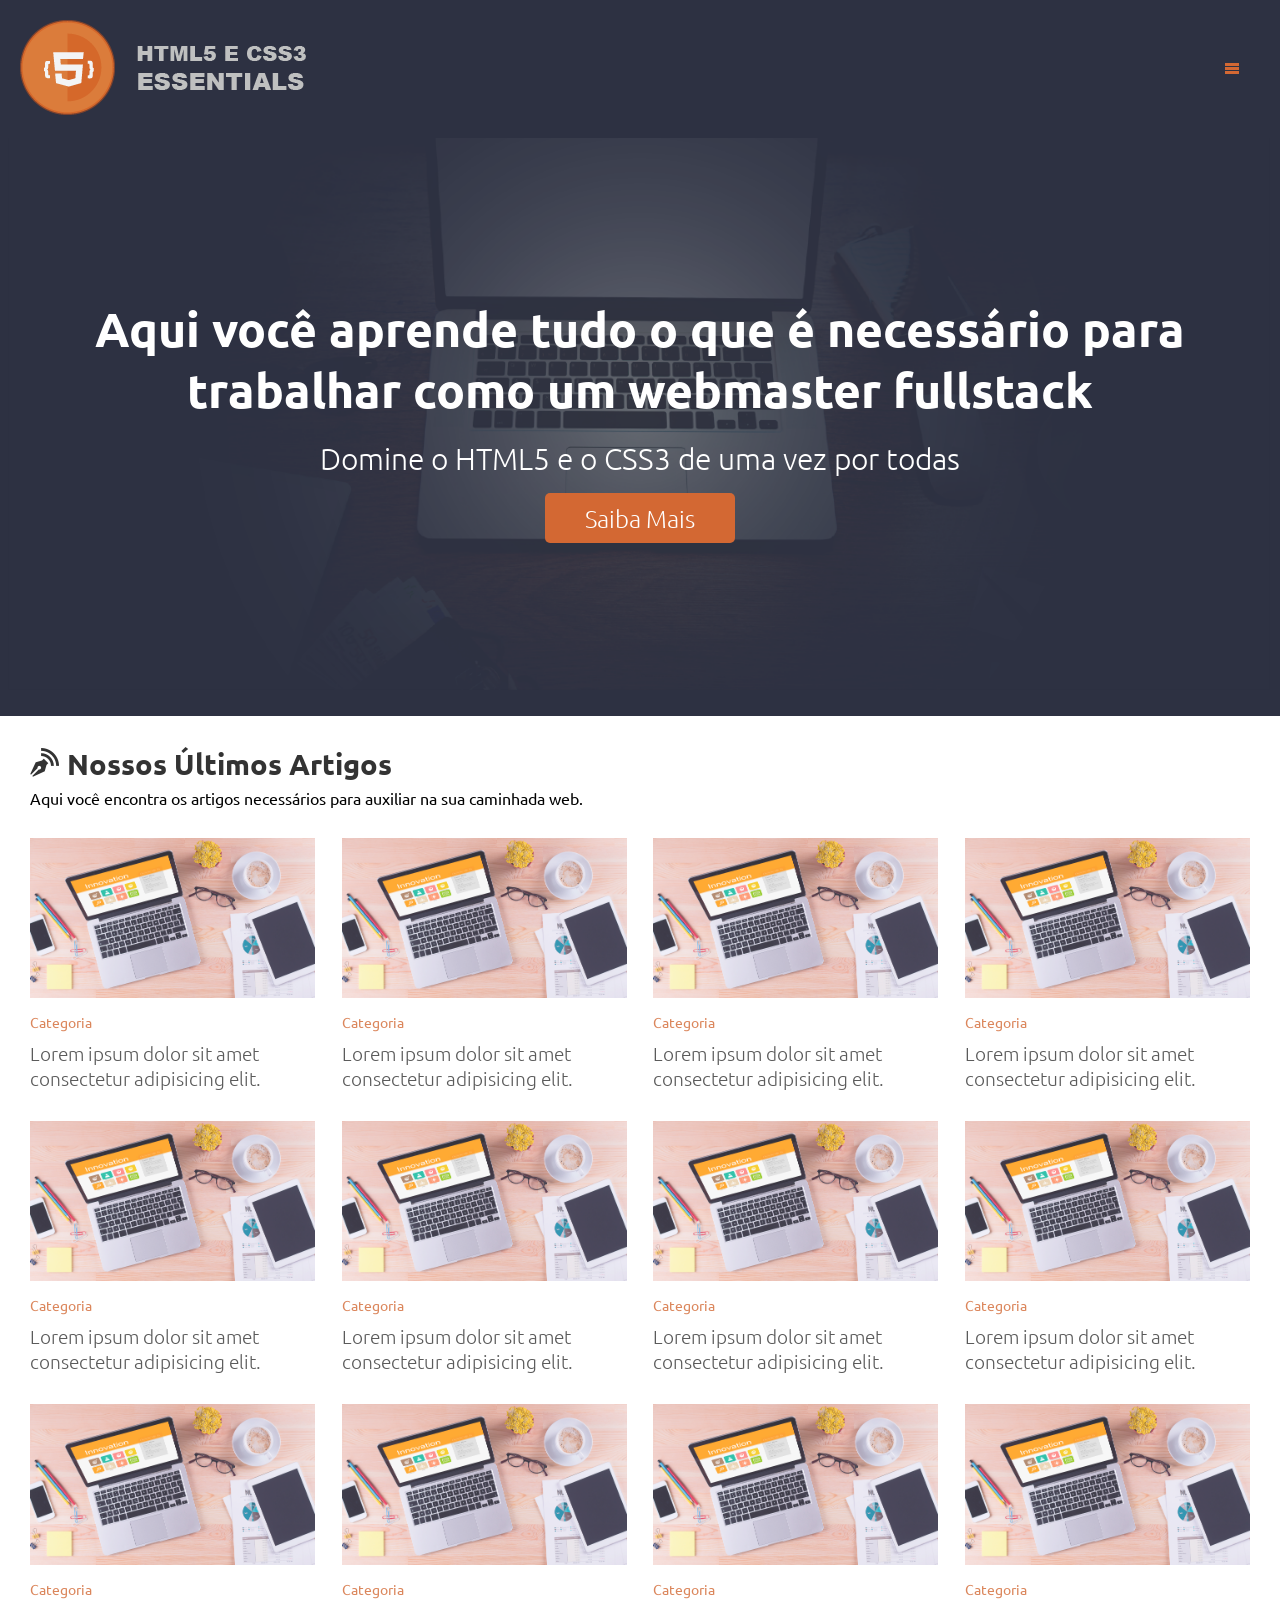
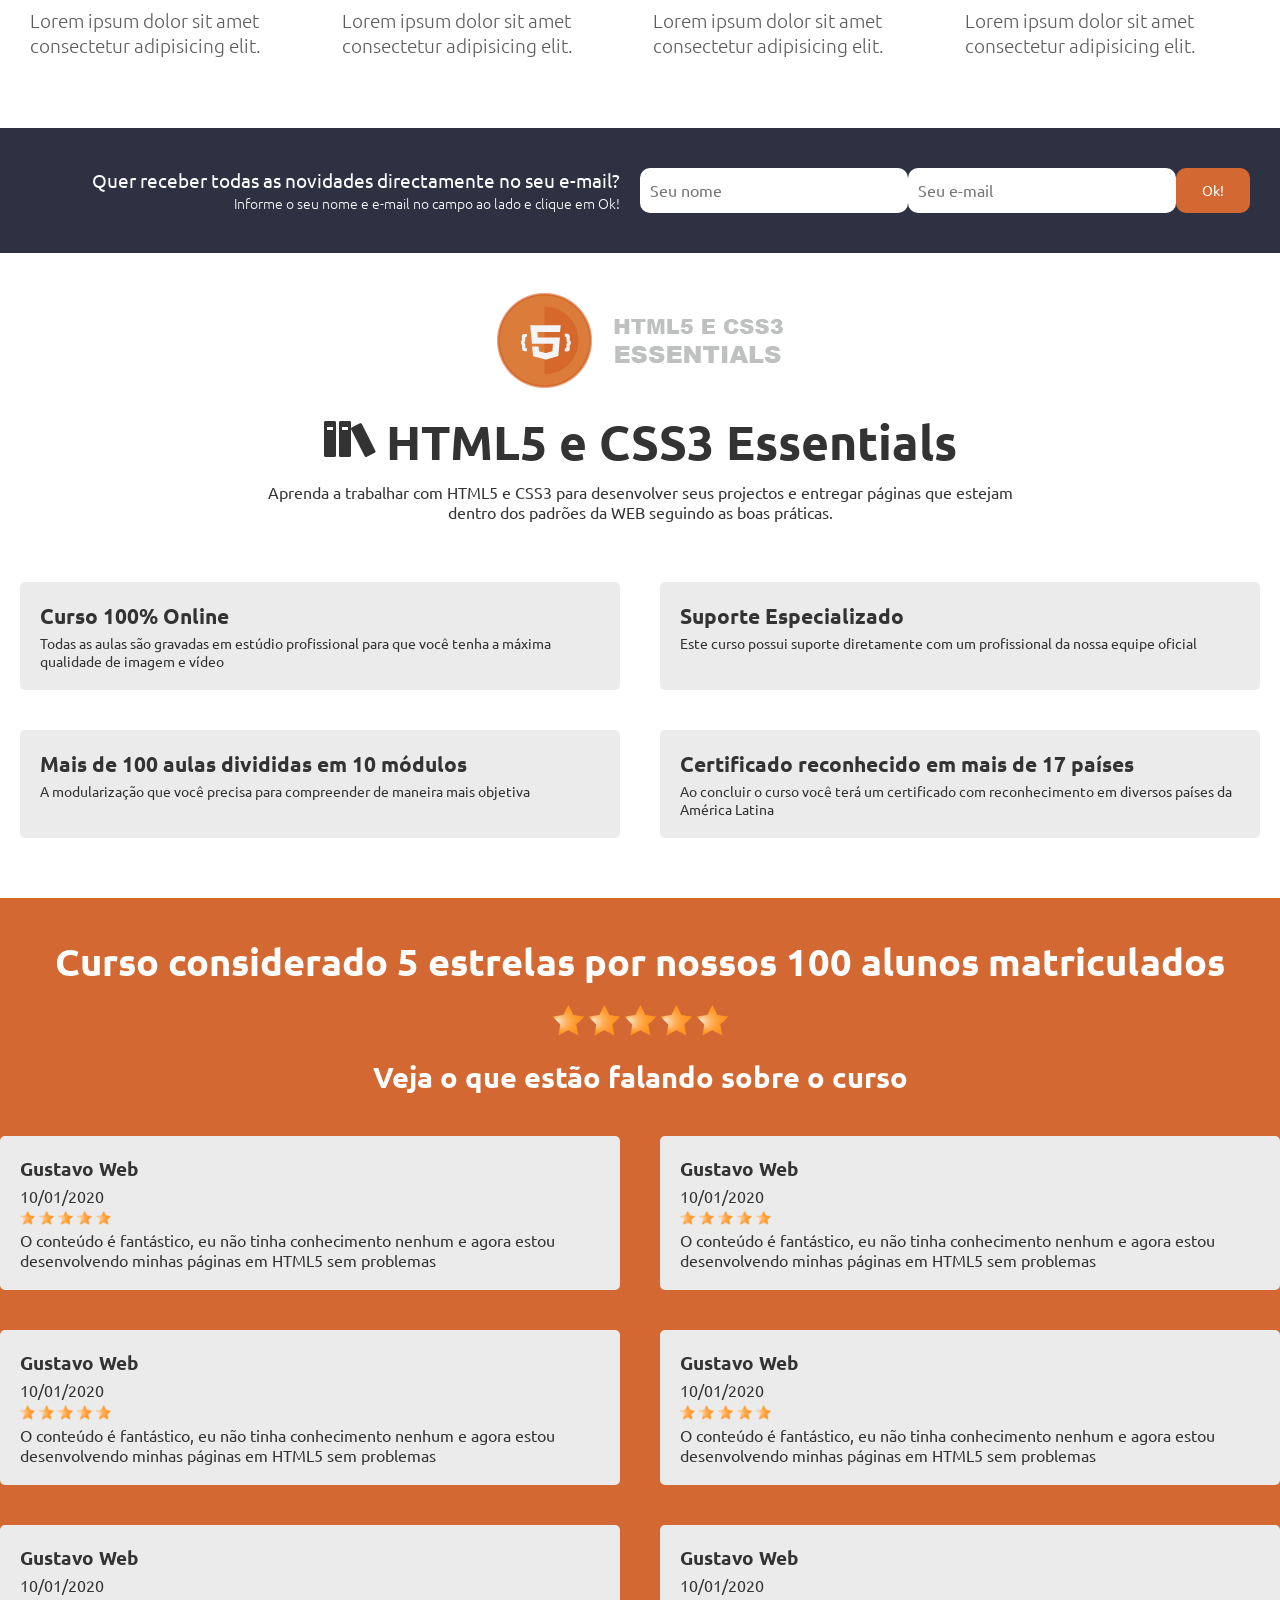
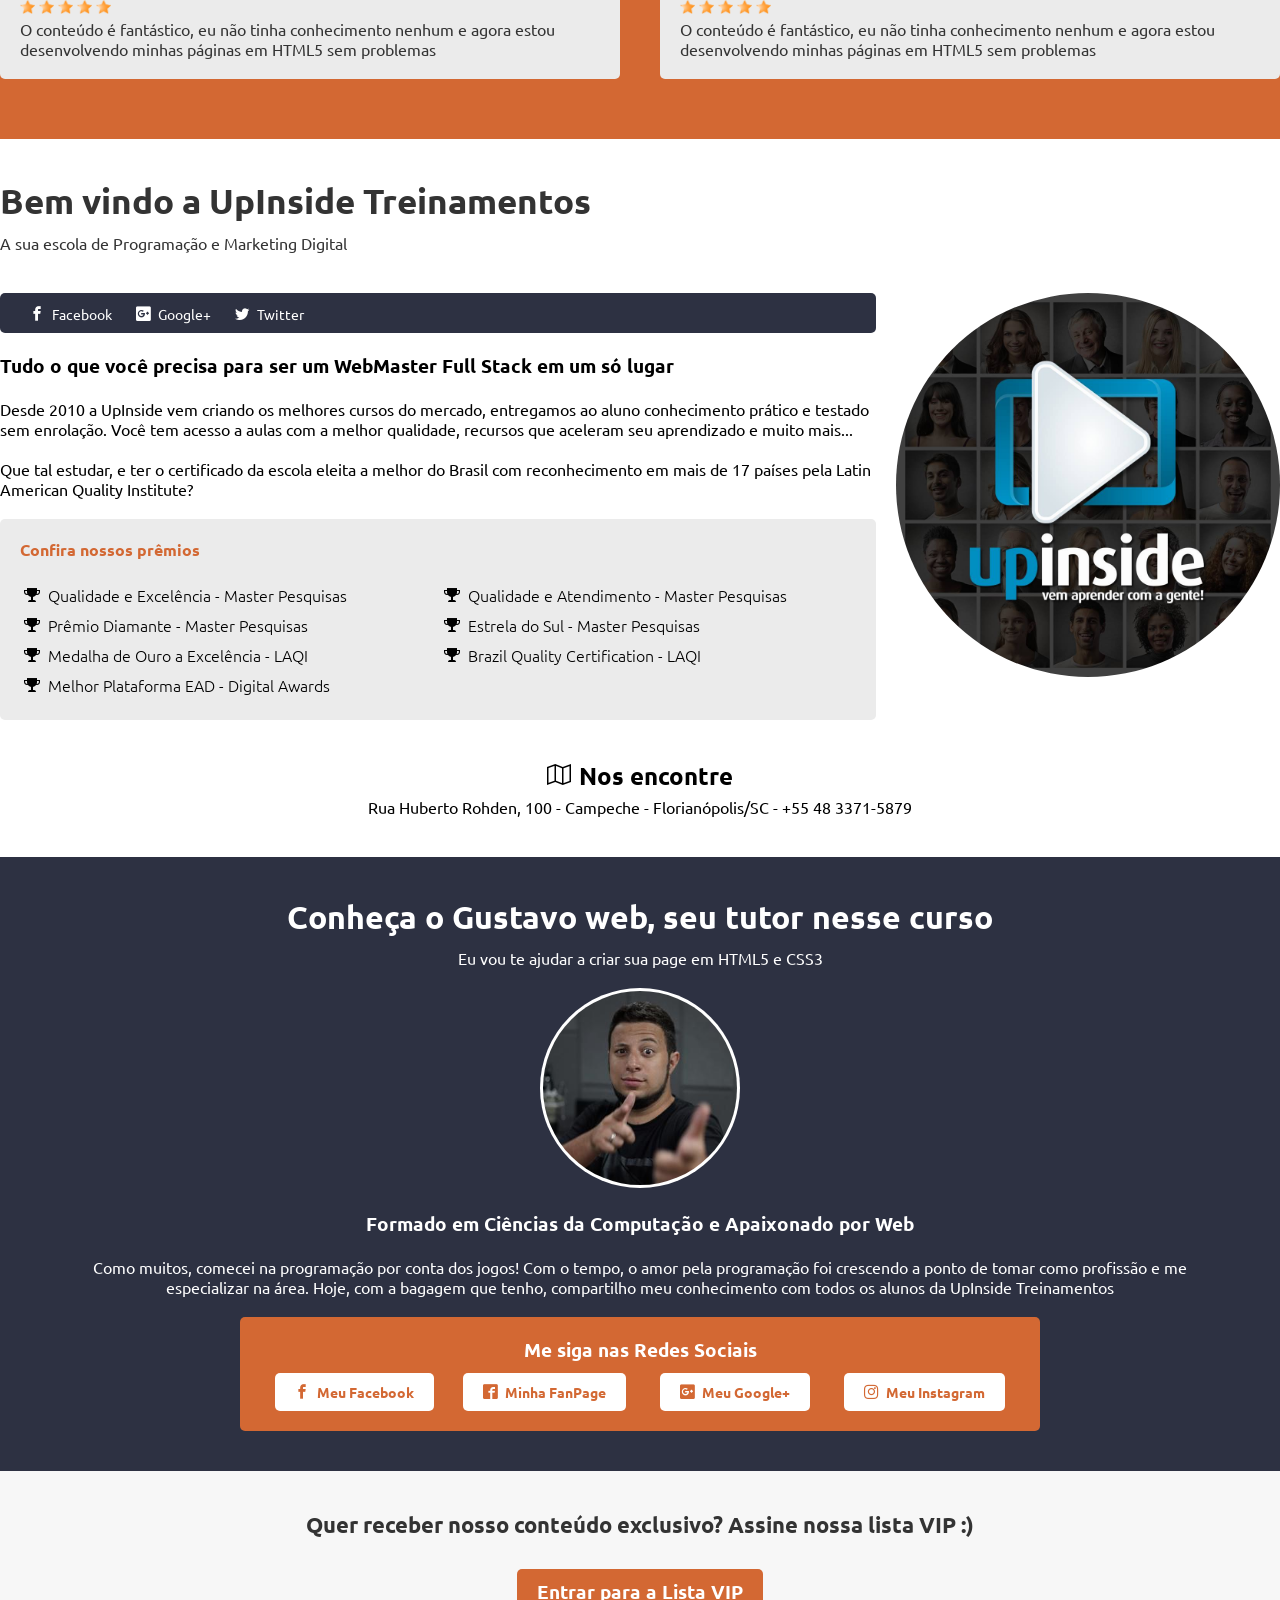
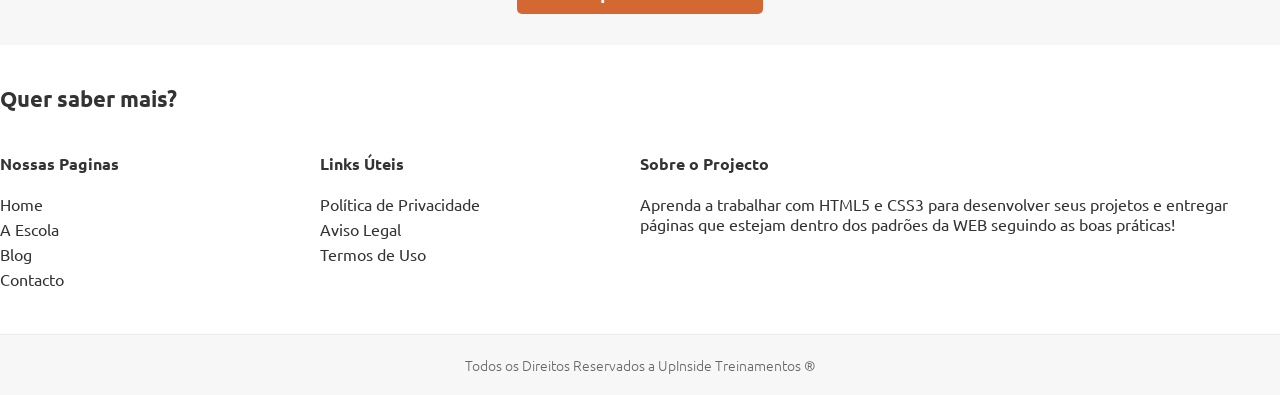
==== commit eacba718: "Adicionando eventos ao menu" ====
--- a/07-responsivando-layout/index.html
+++ b/07-responsivando-layout/index.html
@@ -32,7 +32,7 @@
                 <ul>
                     <li>
                         <span class="main_header_content_menu_mobile_obj icon-menu icon-notext"></span>
-                        <ul class="main_header_content_menu_mobile_sub">
+                        <ul class="main_header_content_menu_mobile_sub ds_none">
                             <li><a href="#">Home</a></li>
                             <li><a href="#">Blog</a></li>
                             <li><a href="#">A Escola</a></li>
@@ -642,6 +642,10 @@
     <footer class="main_footer_rights">
         <p>Todos os Direitos Reservados a UpInside Treinamentos ®</p>
     </footer>
+
+    <script src="_cdn/jquery-3.5.1.min.js" type="text/javascript"></script>
+    <script src="_cdn/main.js" type="text/javascript"></script>
+
 </body>
 
 </html>
--- a/07-responsivando-layout/_cdn/style.css
+++ b/07-responsivando-layout/_cdn/style.css
@@ -639,7 +639,8 @@
 	-webkit-border-radius: 4px 4px 0 0;
 }
 
-.main_header_content_menu_mobile_obj:hover {
+.main_header_content_menu_mobile_obj:hover,
+.main_header_content_menu_mobile_obj_active {
 	background-color: #fff;
 }
 
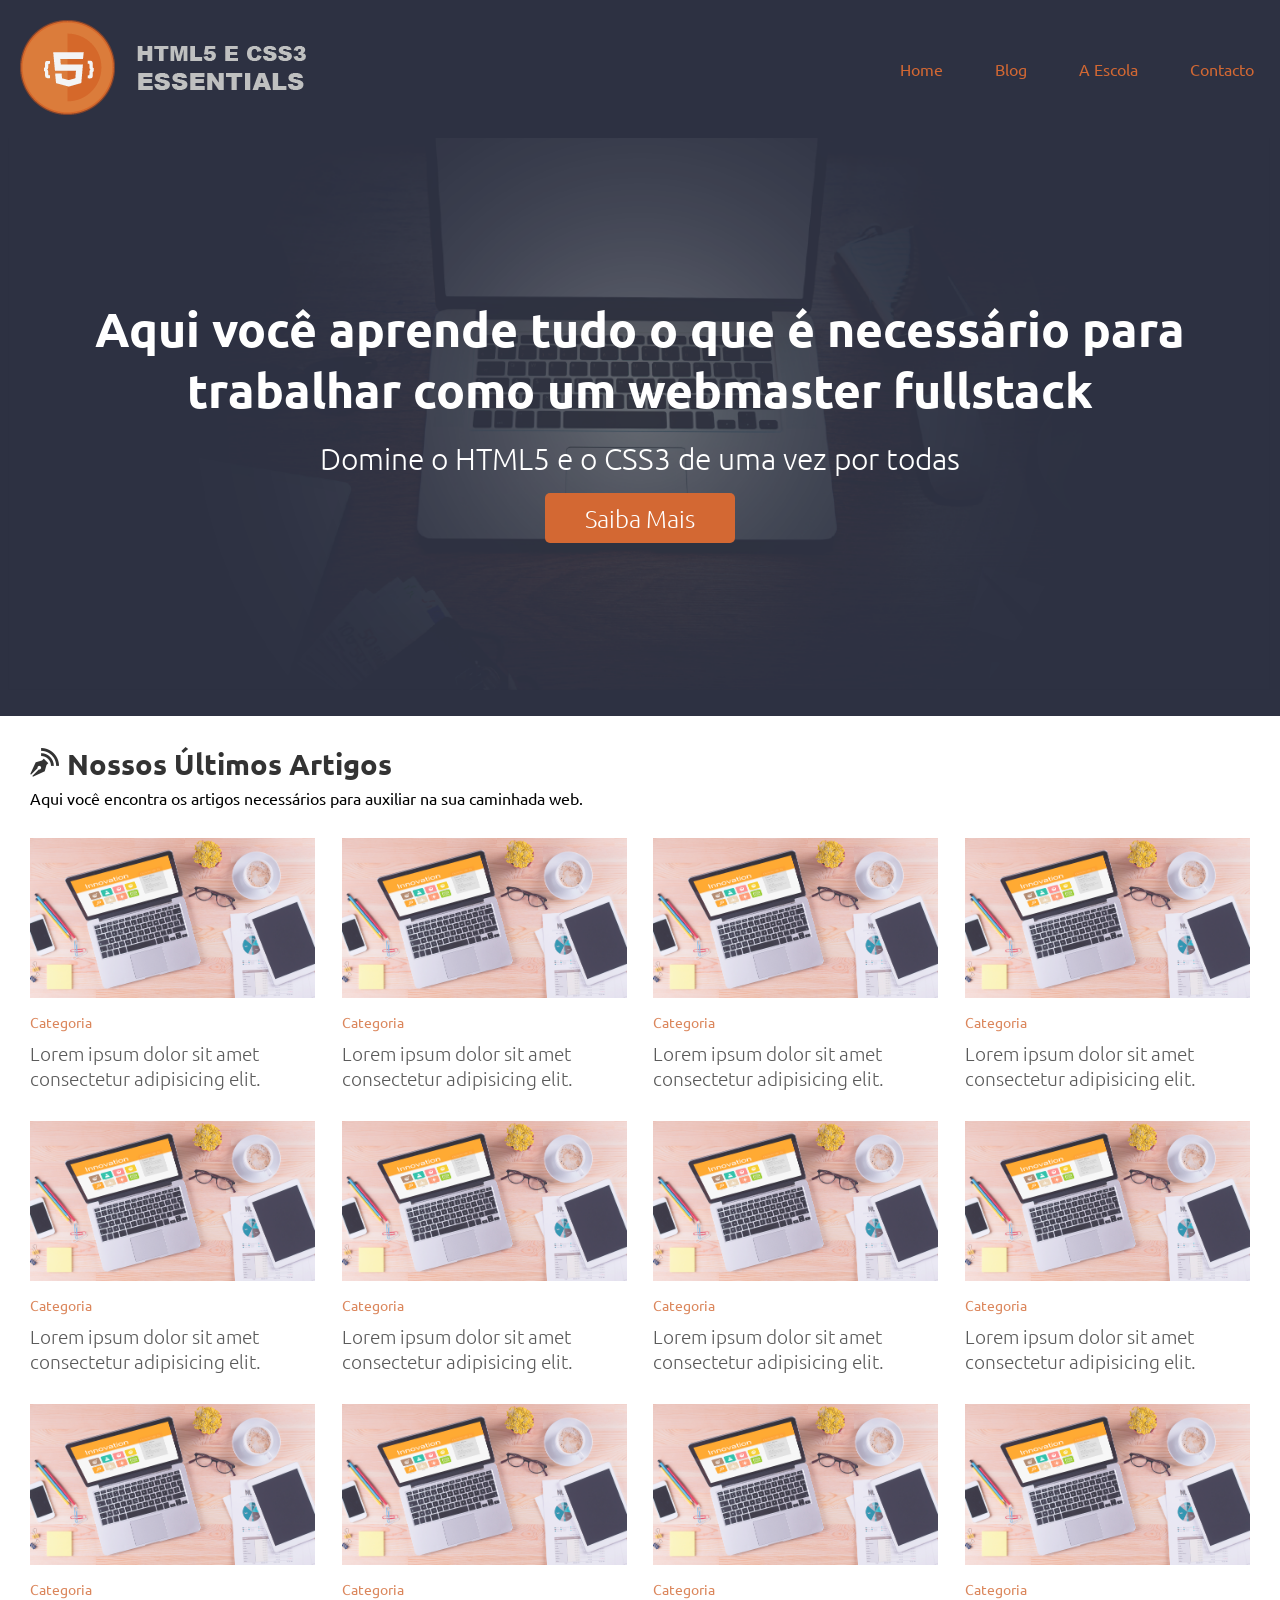
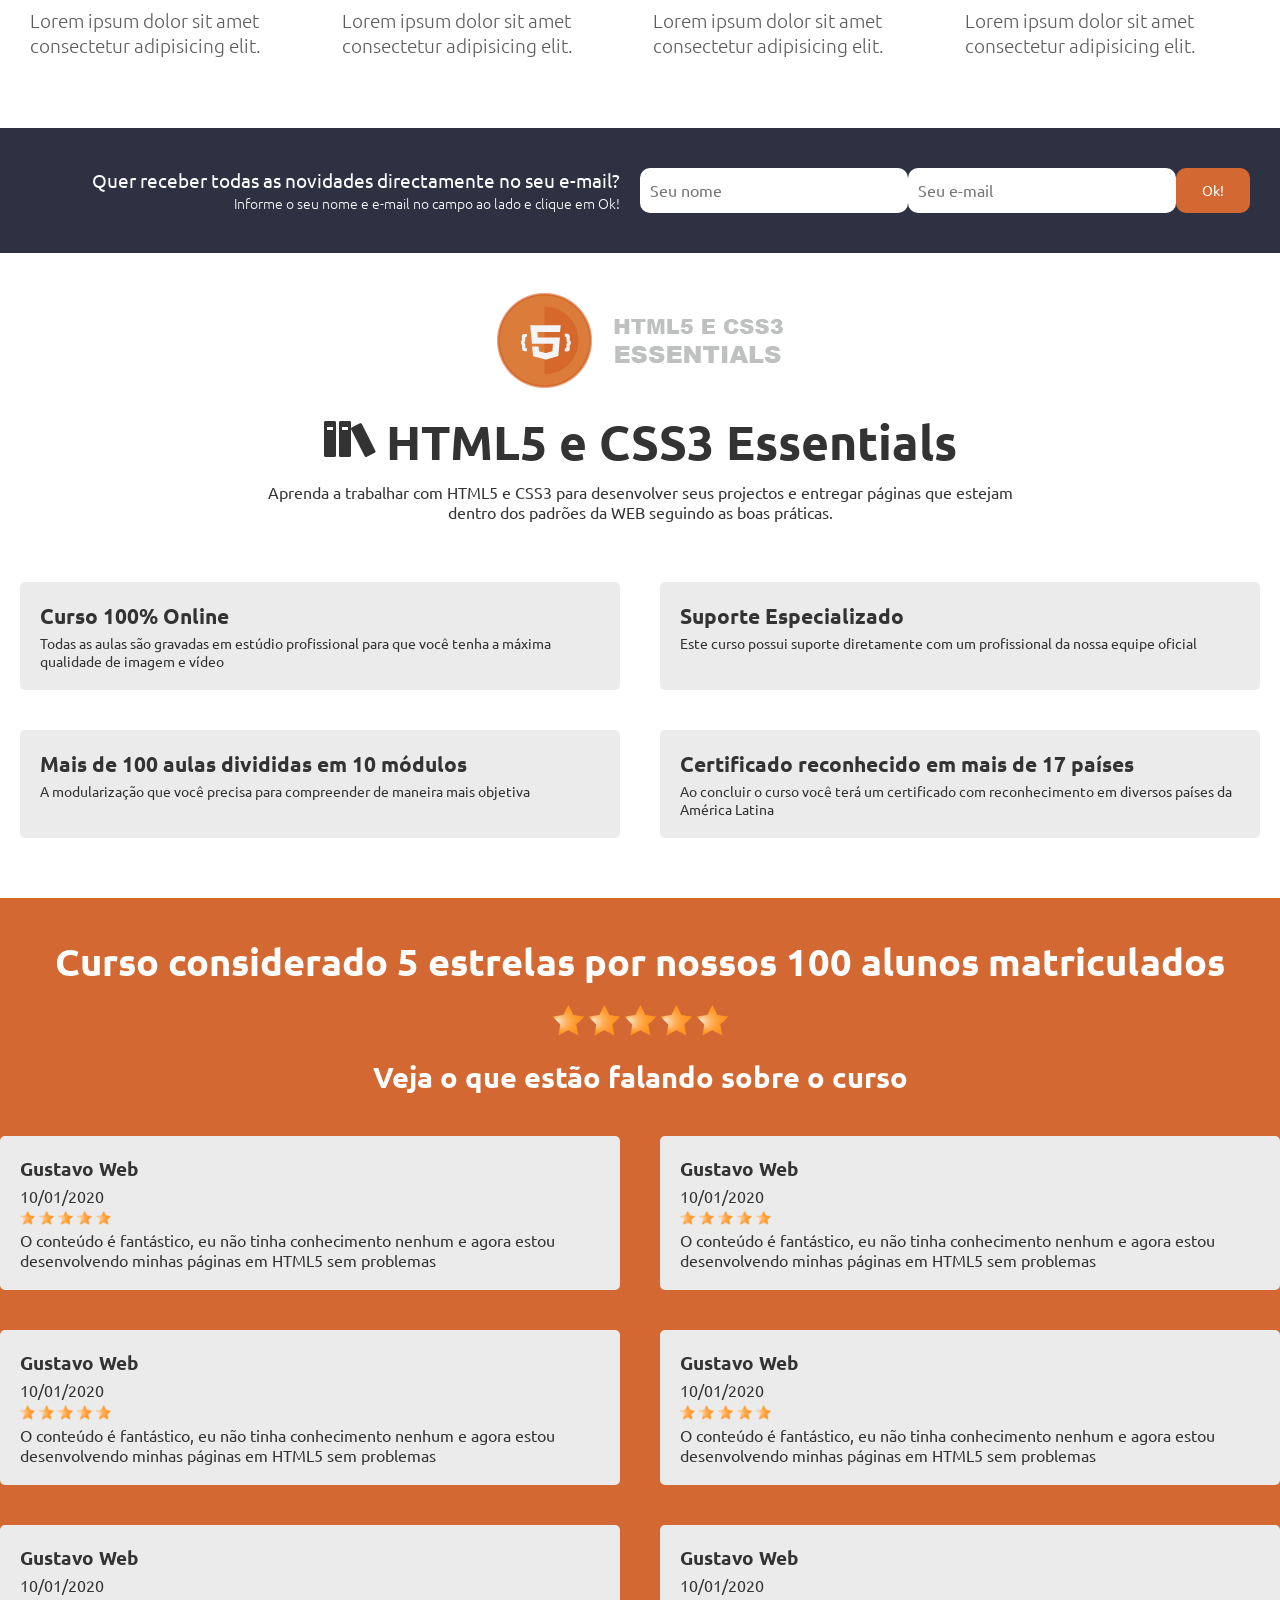
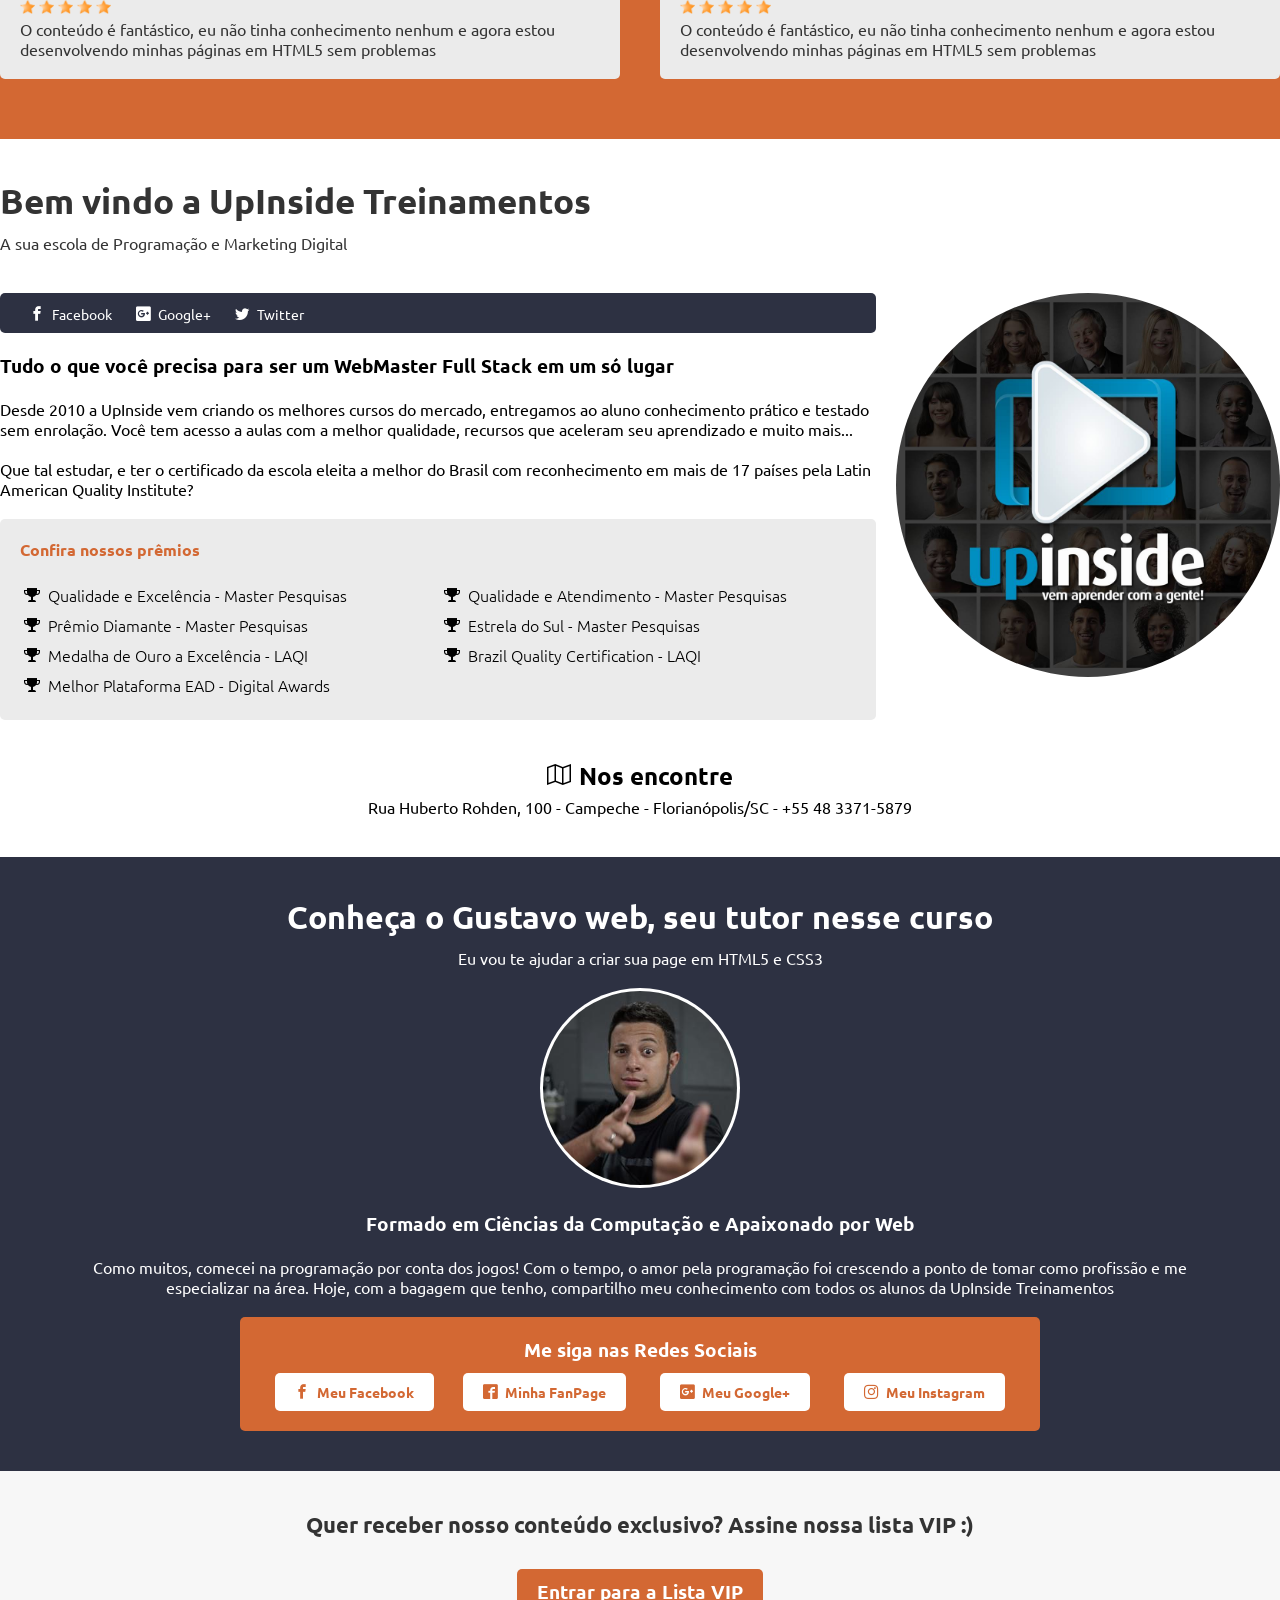
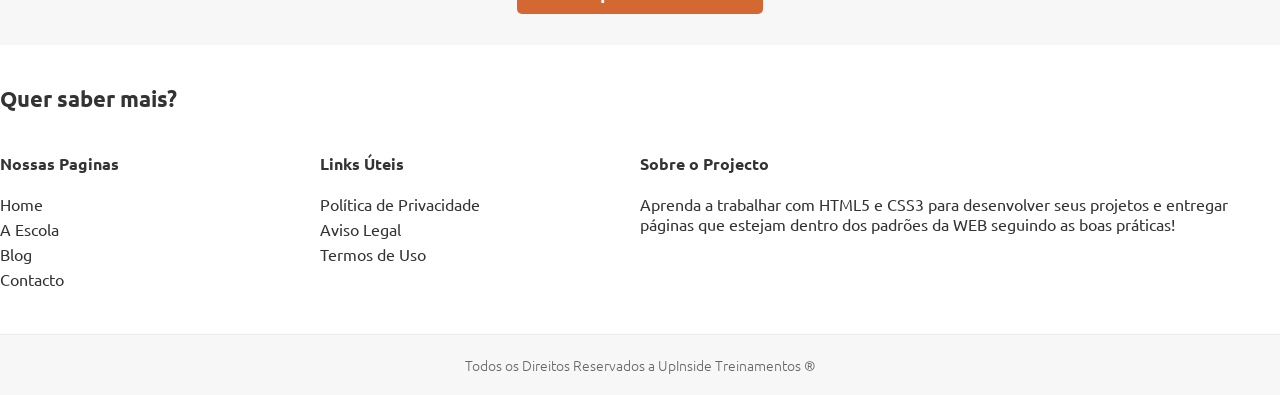
==== commit 73364afd: "Responsivando a primeira dobra" ====
--- a/07-responsivando-layout/index.html
+++ b/07-responsivando-layout/index.html
@@ -19,7 +19,7 @@
                     title="Bem-vindo ao projecto pratico HTML5 e CSS3 Essentals" />
             </a>
 
-            <nav class="main_header_content_menu ds_none">
+            <nav class="main_header_content_menu">
                 <ul>
                     <li><a href="#">Home</a></li>
                     <li><a href="#">Blog</a></li>
--- a/07-responsivando-layout/_cdn/style.css
+++ b/07-responsivando-layout/_cdn/style.css
@@ -612,7 +612,7 @@
 /* Menu Mobile */
 .main_header_content_menu_mobile {
 	flex-basis: calc(100% - 330px);
-	display: flex;
+	display: none;
 	justify-content: flex-end;
 }
 
@@ -672,4 +672,56 @@
 .main_header_content_menu_mobile_sub li a:hover {
 	background-color: #d36833;
 	color: #fff;
+}
+
+
+/*  1024px */
+@media (max-width: 64em) {
+	.main_cta .main_cta_content h1 {
+		font-size: 2.5em;
+	}
+
+	.main_cta .main_cta_content .main_cta_content_spacer {
+		padding: 100px 30px;
+	}
+}
+
+
+/*  768px */
+@media (max-width: 48em) {
+	.main_header_content_menu {
+		display: none !important;
+	}
+
+	.main_header_content_menu_mobile {
+		display: flex;
+	}
+
+	.main_cta .main_cta_content h1 {
+		font-size: 2em;
+	}
+
+	.main_cta .main_cta_content .main_cta_content_spacer {
+		padding: 60px 30px;
+	}
+
+	.main_cta .main_cta_content .btn {
+		font-size: 0.5em;
+	}
+}
+
+
+/* 480px */
+@media (max-width: 30em) {
+	.main_header .main_header_content .logo {
+		flex-basis: 220px !important;
+	}
+
+	.main_header .main_header_content .logo img {
+		width: 100% !important;
+	}
+
+	.main_header_content_menu_mobile {
+		flex-basis: calc(100% - 220px) !important;
+	}
 }
